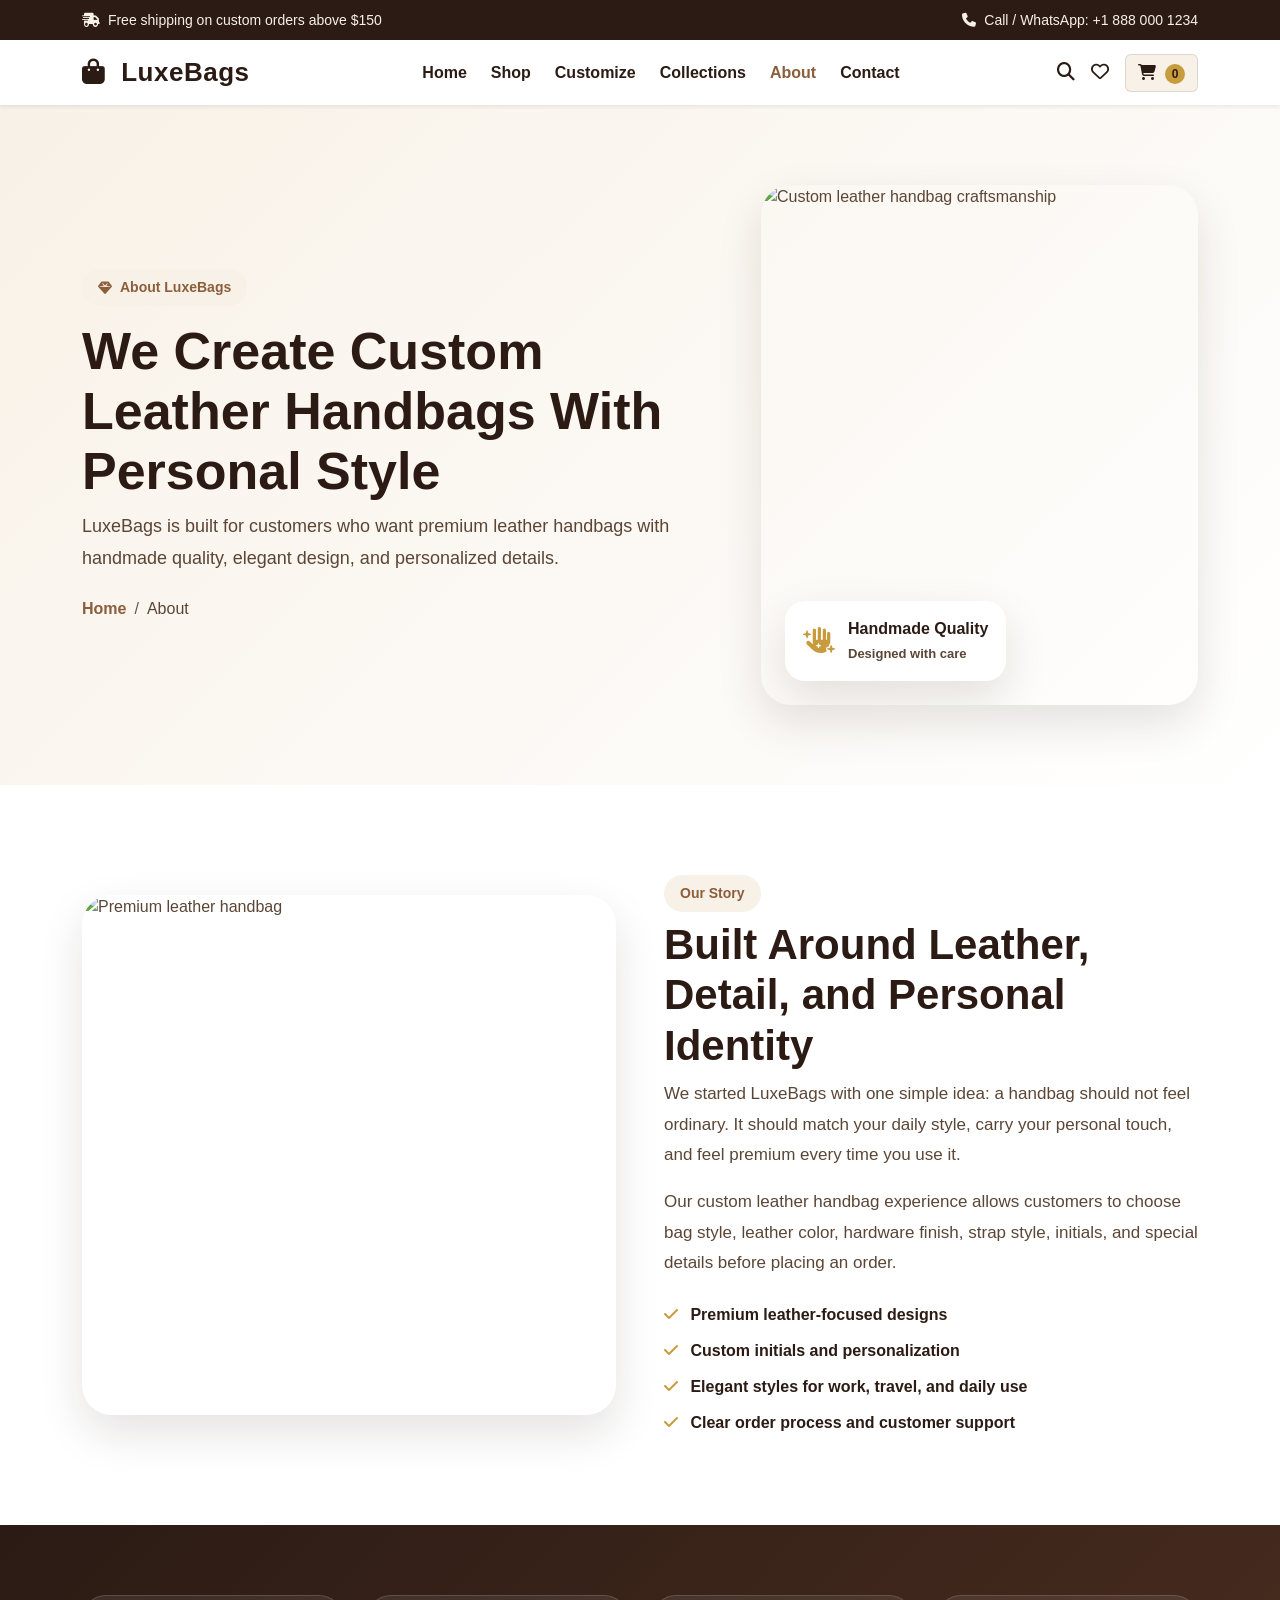
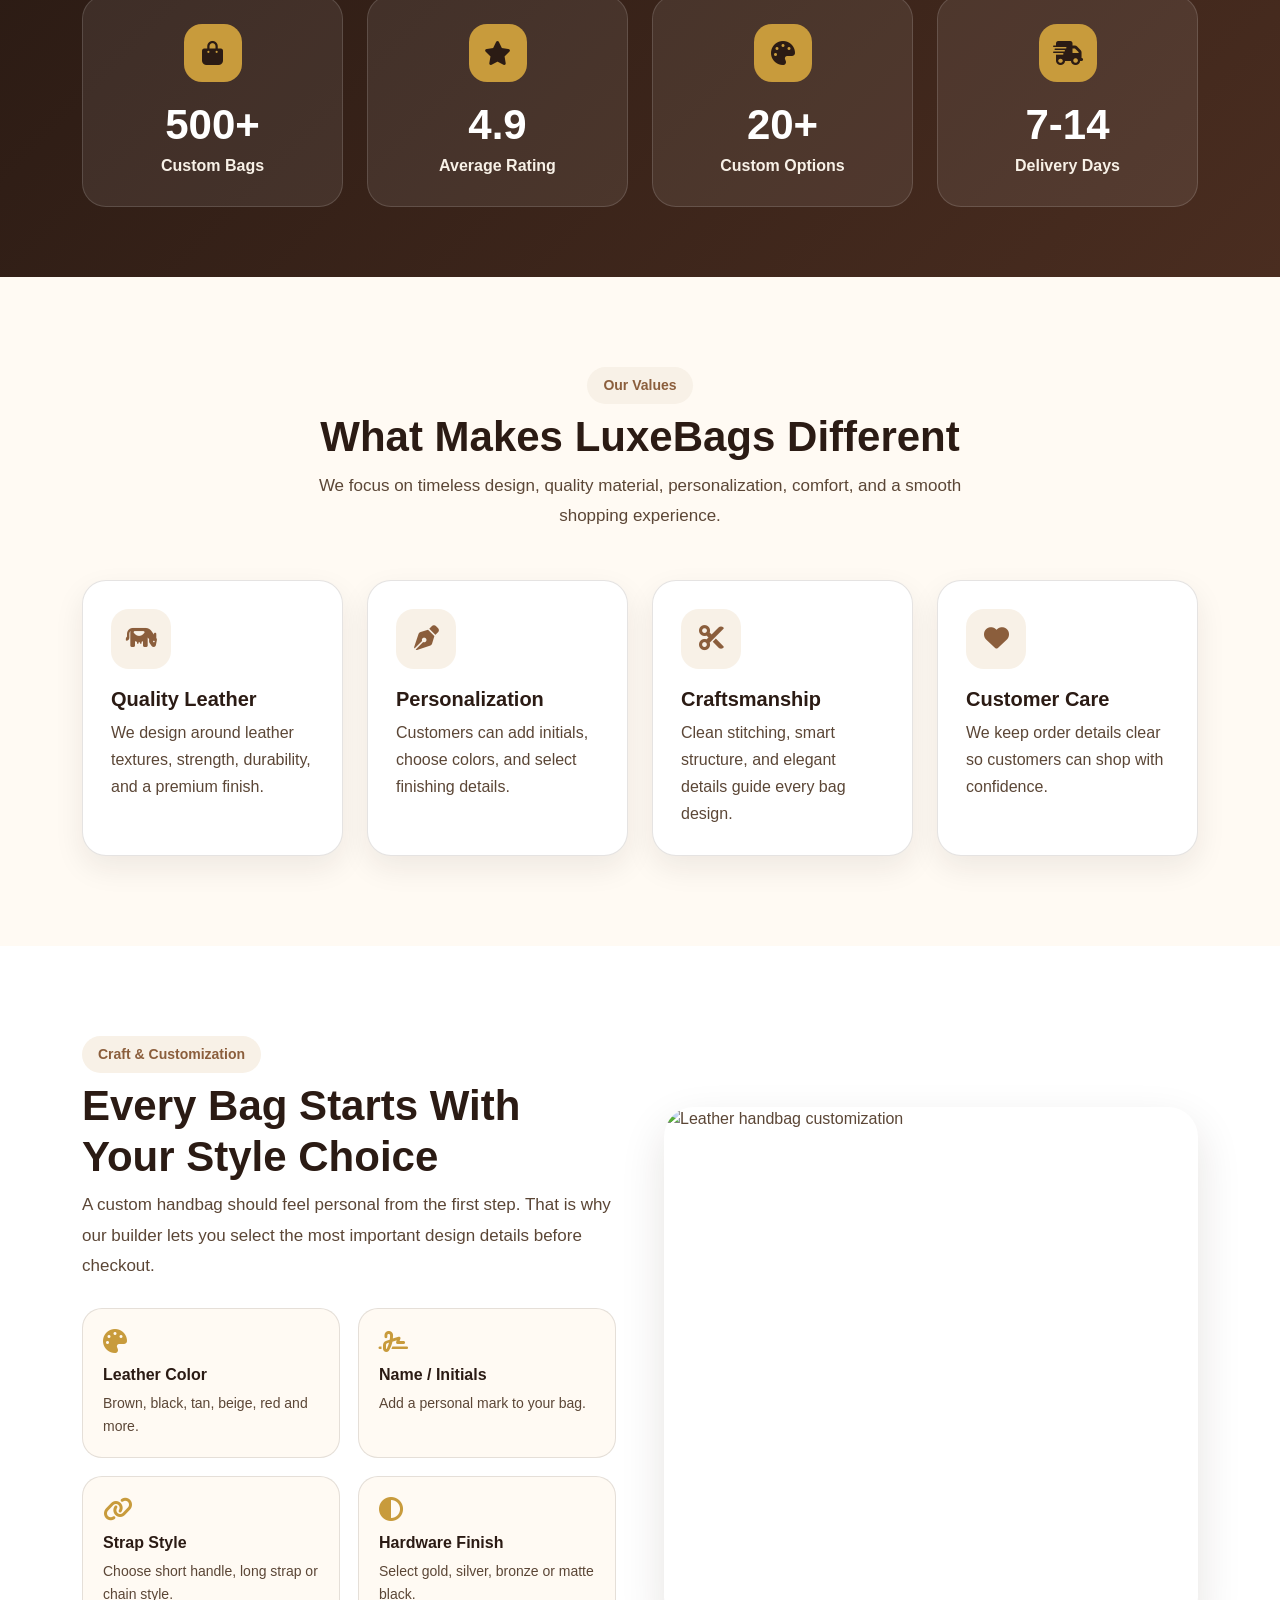
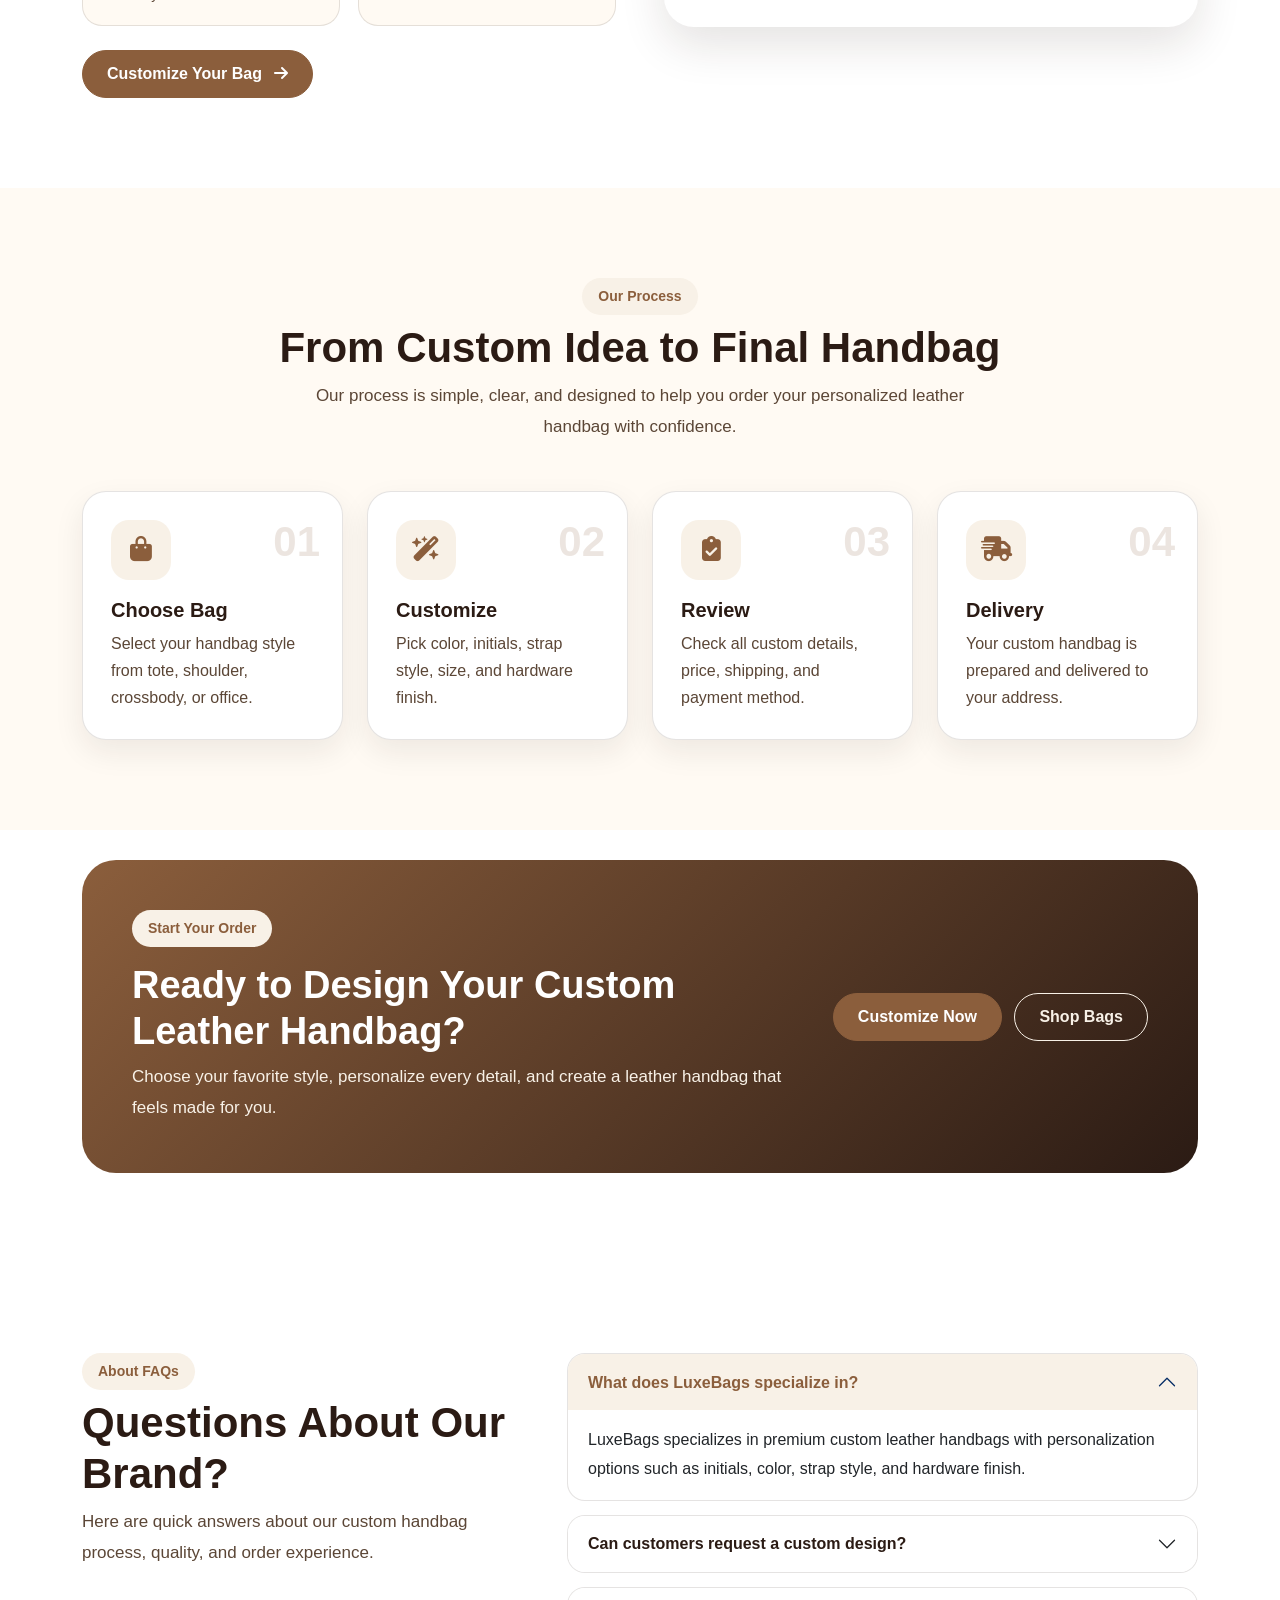
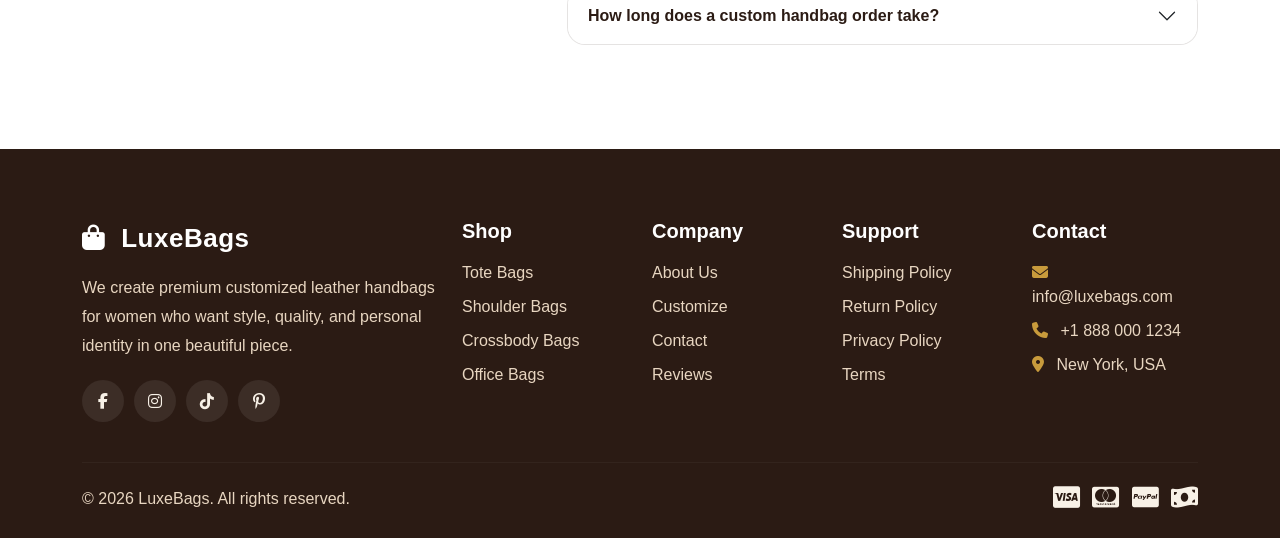
==== about.html @ 312cbdfe "new" ====
<!DOCTYPE html>
<html lang="en">
<head>
  <meta charset="UTF-8" />
  <meta name="viewport" content="width=device-width, initial-scale=1.0" />

  <title>About LuxeBags | Custom Leather Handbags</title>

  <meta name="description" content="Learn about LuxeBags, a premium custom leather handbag brand focused on handmade quality, personalization, and elegant leather craftsmanship." />

  <!-- Bootstrap CSS -->
  <link
    href="https://cdn.jsdelivr.net/npm/bootstrap@5.3.3/dist/css/bootstrap.min.css"
    rel="stylesheet"
  />

  <!-- Font Awesome -->
  <link
    rel="stylesheet"
    href="https://cdnjs.cloudflare.com/ajax/libs/font-awesome/6.5.1/css/all.min.css"
  />

  <!-- Custom CSS -->
  <link rel="stylesheet" href="css/style.css" />
  <link rel="stylesheet" href="css/shop.css" />
  <link rel="stylesheet" href="css/product.css" />
  <link rel="stylesheet" href="css/customize.css" />
  <link rel="stylesheet" href="css/cart.css" />
  <link rel="stylesheet" href="css/about.css" />
</head>

<body>

  <!-- Top Bar -->
  <div class="top-bar py-2">
    <div class="container">
      <div class="row align-items-center text-center text-md-start">
        <div class="col-md-6">
          <small>
            <i class="fa-solid fa-truck-fast me-1"></i>
            Free shipping on custom orders above $150
          </small>
        </div>

        <div class="col-md-6 text-md-end mt-2 mt-md-0">
          <small>
            <i class="fa-solid fa-phone me-1"></i>
            Call / WhatsApp: +1 888 000 1234
          </small>
        </div>
      </div>
    </div>
  </div>

  <!-- Navbar -->
  <nav class="navbar navbar-expand-lg bg-white shadow-sm sticky-top">
    <div class="container">
      <a class="navbar-brand fw-bold brand-logo" href="index.html">
        <i class="fa-solid fa-bag-shopping me-2"></i>
        LuxeBags
      </a>

      <button
        class="navbar-toggler"
        type="button"
        data-bs-toggle="collapse"
        data-bs-target="#mainNavbar"
        aria-controls="mainNavbar"
        aria-expanded="false"
        aria-label="Toggle navigation"
      >
        <span class="navbar-toggler-icon"></span>
      </button>

      <div class="collapse navbar-collapse" id="mainNavbar">
        <ul class="navbar-nav mx-auto mb-2 mb-lg-0 gap-lg-2">
          <li class="nav-item">
            <a class="nav-link" href="index.html">Home</a>
          </li>

          <li class="nav-item">
            <a class="nav-link" href="shop.html">Shop</a>
          </li>

          <li class="nav-item">
            <a class="nav-link" href="customize.html">Customize</a>
          </li>

          <li class="nav-item">
            <a class="nav-link" href="index.html#collections">Collections</a>
          </li>

          <li class="nav-item">
            <a class="nav-link active" href="about.html">About</a>
          </li>

          <li class="nav-item">
            <a class="nav-link" href="contact.html">Contact</a>
          </li>
        </ul>

        <div class="d-flex align-items-center gap-3">
          <a href="shop.html" class="nav-icon">
            <i class="fa-solid fa-magnifying-glass"></i>
          </a>

          <a href="#" class="nav-icon">
            <i class="fa-regular fa-heart"></i>
          </a>

          <button
            class="btn cart-btn"
            type="button"
            data-bs-toggle="offcanvas"
            data-bs-target="#cartOffcanvas"
            aria-controls="cartOffcanvas"
          >
            <i class="fa-solid fa-cart-shopping"></i>
            <span class="cart-count" id="cartCount">0</span>
          </button>
        </div>
      </div>
    </div>
  </nav>

  <!-- Cart Offcanvas -->
  <div
    class="offcanvas offcanvas-end"
    tabindex="-1"
    id="cartOffcanvas"
    aria-labelledby="cartOffcanvasLabel"
  >
    <div class="offcanvas-header">
      <h5 class="offcanvas-title fw-bold" id="cartOffcanvasLabel">
        Your Cart
      </h5>

      <button
        type="button"
        class="btn-close"
        data-bs-dismiss="offcanvas"
        aria-label="Close"
      ></button>
    </div>

    <div class="offcanvas-body">
      <div id="cartItems">
        <div class="empty-cart text-center py-5">
          <i class="fa-solid fa-bag-shopping mb-3"></i>
          <h6>Your cart is empty</h6>
          <p class="text-muted small">
            Add your favorite leather handbags to cart.
          </p>
        </div>
      </div>

      <div class="cart-summary border-top pt-3 mt-3">
        <div class="d-flex justify-content-between mb-3">
          <strong>Total:</strong>
          <strong id="cartTotal">$0.00</strong>
        </div>

        <a href="cart.html" class="btn btn-main w-100 mb-2">
          View Cart
        </a>

        <a href="checkout.html" class="btn btn-outline-main w-100">
          Checkout
        </a>
      </div>
    </div>
  </div>

  <!-- About Hero -->
  <section class="page-hero about-page-hero">
    <div class="container">
      <div class="row align-items-center g-5">
        <div class="col-lg-7">
          <span class="section-badge">
            <i class="fa-solid fa-gem me-2"></i>
            About LuxeBags
          </span>

          <h1 class="page-title mt-3">
            We Create Custom Leather Handbags With Personal Style
          </h1>

          <p class="page-text">
            LuxeBags is built for customers who want premium leather handbags
            with handmade quality, elegant design, and personalized details.
          </p>

          <nav aria-label="breadcrumb">
            <ol class="breadcrumb shop-breadcrumb">
              <li class="breadcrumb-item">
                <a href="index.html">Home</a>
              </li>
              <li class="breadcrumb-item active" aria-current="page">
                About
              </li>
            </ol>
          </nav>
        </div>

        <div class="col-lg-5">
          <div class="about-hero-image">
            <img
              src="https://images.unsplash.com/photo-1594223274512-ad4803739b7c?auto=format&fit=crop&w=900&q=80"
              alt="Custom leather handbag craftsmanship"
            />

            <div class="about-hero-badge">
              <i class="fa-solid fa-hand-sparkles"></i>
              <div>
                <strong>Handmade Quality</strong>
                <span>Designed with care</span>
              </div>
            </div>
          </div>
        </div>
      </div>
    </div>
  </section>

  <!-- Brand Story -->
  <section class="section-padding">
    <div class="container">
      <div class="row g-5 align-items-center">
        <div class="col-lg-6">
          <div class="about-story-image">
            <img
              src="https://images.unsplash.com/photo-1553062407-98eeb64c6a62?auto=format&fit=crop&w=900&q=80"
              alt="Premium leather handbag"
            />
          </div>
        </div>

        <div class="col-lg-6">
          <span class="section-badge">Our Story</span>

          <h2 class="section-title mt-2">
            Built Around Leather, Detail, and Personal Identity
          </h2>

          <p class="section-text">
            We started LuxeBags with one simple idea: a handbag should not feel
            ordinary. It should match your daily style, carry your personal
            touch, and feel premium every time you use it.
          </p>

          <p class="section-text">
            Our custom leather handbag experience allows customers to choose
            bag style, leather color, hardware finish, strap style, initials,
            and special details before placing an order.
          </p>

          <div class="about-check-list">
            <div>
              <i class="fa-solid fa-check"></i>
              Premium leather-focused designs
            </div>

            <div>
              <i class="fa-solid fa-check"></i>
              Custom initials and personalization
            </div>

            <div>
              <i class="fa-solid fa-check"></i>
              Elegant styles for work, travel, and daily use
            </div>

            <div>
              <i class="fa-solid fa-check"></i>
              Clear order process and customer support
            </div>
          </div>
        </div>
      </div>
    </div>
  </section>

  <!-- Stats -->
  <section class="about-stats-section">
    <div class="container">
      <div class="row g-4">
        <div class="col-6 col-lg-3">
          <div class="about-stat-card">
            <i class="fa-solid fa-bag-shopping"></i>
            <h3>500+</h3>
            <p>Custom Bags</p>
          </div>
        </div>

        <div class="col-6 col-lg-3">
          <div class="about-stat-card">
            <i class="fa-solid fa-star"></i>
            <h3>4.9</h3>
            <p>Average Rating</p>
          </div>
        </div>

        <div class="col-6 col-lg-3">
          <div class="about-stat-card">
            <i class="fa-solid fa-palette"></i>
            <h3>20+</h3>
            <p>Custom Options</p>
          </div>
        </div>

        <div class="col-6 col-lg-3">
          <div class="about-stat-card">
            <i class="fa-solid fa-truck-fast"></i>
            <h3>7-14</h3>
            <p>Delivery Days</p>
          </div>
        </div>
      </div>
    </div>
  </section>

  <!-- Mission Values -->
  <section class="section-padding about-values-section">
    <div class="container">
      <div class="text-center mb-5">
        <span class="section-badge">Our Values</span>

        <h2 class="section-title mt-2">
          What Makes LuxeBags Different
        </h2>

        <p class="section-text mx-auto">
          We focus on timeless design, quality material, personalization,
          comfort, and a smooth shopping experience.
        </p>
      </div>

      <div class="row g-4">
        <div class="col-md-6 col-lg-3">
          <div class="about-value-card">
            <i class="fa-solid fa-cow"></i>
            <h5>Quality Leather</h5>
            <p>
              We design around leather textures, strength, durability, and a
              premium finish.
            </p>
          </div>
        </div>

        <div class="col-md-6 col-lg-3">
          <div class="about-value-card">
            <i class="fa-solid fa-pen-nib"></i>
            <h5>Personalization</h5>
            <p>
              Customers can add initials, choose colors, and select finishing
              details.
            </p>
          </div>
        </div>

        <div class="col-md-6 col-lg-3">
          <div class="about-value-card">
            <i class="fa-solid fa-scissors"></i>
            <h5>Craftsmanship</h5>
            <p>
              Clean stitching, smart structure, and elegant details guide every
              bag design.
            </p>
          </div>
        </div>

        <div class="col-md-6 col-lg-3">
          <div class="about-value-card">
            <i class="fa-solid fa-heart"></i>
            <h5>Customer Care</h5>
            <p>
              We keep order details clear so customers can shop with confidence.
            </p>
          </div>
        </div>
      </div>
    </div>
  </section>

  <!-- Craft Section -->
  <section class="section-padding">
    <div class="container">
      <div class="row g-5 align-items-center">
        <div class="col-lg-6">
          <span class="section-badge">Craft & Customization</span>

          <h2 class="section-title mt-2">
            Every Bag Starts With Your Style Choice
          </h2>

          <p class="section-text">
            A custom handbag should feel personal from the first step. That is
            why our builder lets you select the most important design details
            before checkout.
          </p>

          <div class="about-craft-grid">
            <div>
              <i class="fa-solid fa-palette"></i>
              <h6>Leather Color</h6>
              <p>Brown, black, tan, beige, red and more.</p>
            </div>

            <div>
              <i class="fa-solid fa-signature"></i>
              <h6>Name / Initials</h6>
              <p>Add a personal mark to your bag.</p>
            </div>

            <div>
              <i class="fa-solid fa-link"></i>
              <h6>Strap Style</h6>
              <p>Choose short handle, long strap or chain style.</p>
            </div>

            <div>
              <i class="fa-solid fa-circle-half-stroke"></i>
              <h6>Hardware Finish</h6>
              <p>Select gold, silver, bronze or matte black.</p>
            </div>
          </div>

          <a href="customize.html" class="btn btn-main mt-4">
            Customize Your Bag
            <i class="fa-solid fa-arrow-right ms-2"></i>
          </a>
        </div>

        <div class="col-lg-6">
          <div class="about-craft-image">
            <img
              src="https://images.unsplash.com/photo-1584917865442-de89df76afd3?auto=format&fit=crop&w=900&q=80"
              alt="Leather handbag customization"
            />
          </div>
        </div>
      </div>
    </div>
  </section>

  <!-- Process -->
  <section class="section-padding about-process-section">
    <div class="container">
      <div class="text-center mb-5">
        <span class="section-badge">Our Process</span>

        <h2 class="section-title mt-2">
          From Custom Idea to Final Handbag
        </h2>

        <p class="section-text mx-auto">
          Our process is simple, clear, and designed to help you order your
          personalized leather handbag with confidence.
        </p>
      </div>

      <div class="row g-4">
        <div class="col-md-6 col-lg-3">
          <div class="custom-step-card">
            <span>01</span>
            <i class="fa-solid fa-bag-shopping"></i>
            <h5>Choose Bag</h5>
            <p>Select your handbag style from tote, shoulder, crossbody, or office.</p>
          </div>
        </div>

        <div class="col-md-6 col-lg-3">
          <div class="custom-step-card">
            <span>02</span>
            <i class="fa-solid fa-wand-magic-sparkles"></i>
            <h5>Customize</h5>
            <p>Pick color, initials, strap style, size, and hardware finish.</p>
          </div>
        </div>

        <div class="col-md-6 col-lg-3">
          <div class="custom-step-card">
            <span>03</span>
            <i class="fa-solid fa-clipboard-check"></i>
            <h5>Review</h5>
            <p>Check all custom details, price, shipping, and payment method.</p>
          </div>
        </div>

        <div class="col-md-6 col-lg-3">
          <div class="custom-step-card">
            <span>04</span>
            <i class="fa-solid fa-truck-fast"></i>
            <h5>Delivery</h5>
            <p>Your custom handbag is prepared and delivered to your address.</p>
          </div>
        </div>
      </div>
    </div>
  </section>

  <!-- About CTA -->
  <section class="about-cta-section">
    <div class="container">
      <div class="about-cta-box">
        <div class="row align-items-center g-4">
          <div class="col-lg-8">
            <span class="section-badge">Start Your Order</span>

            <h2 class="mt-3">
              Ready to Design Your Custom Leather Handbag?
            </h2>

            <p>
              Choose your favorite style, personalize every detail, and create a
              leather handbag that feels made for you.
            </p>
          </div>

          <div class="col-lg-4 text-lg-end">
            <a href="customize.html" class="btn btn-main me-lg-2 mb-2 mb-lg-0">
              Customize Now
            </a>

            <a href="shop.html" class="btn btn-outline-main">
              Shop Bags
            </a>
          </div>
        </div>
      </div>
    </div>
  </section>

  <!-- FAQ -->
  <section class="section-padding">
    <div class="container">
      <div class="row g-5">
        <div class="col-lg-5">
          <span class="section-badge">About FAQs</span>

          <h2 class="section-title mt-2">
            Questions About Our Brand?
          </h2>

          <p class="section-text">
            Here are quick answers about our custom handbag process, quality,
            and order experience.
          </p>
        </div>

        <div class="col-lg-7">
          <div class="accordion custom-accordion" id="aboutFaq">

            <div class="accordion-item">
              <h2 class="accordion-header" id="aboutFaqOneHeading">
                <button
                  class="accordion-button"
                  type="button"
                  data-bs-toggle="collapse"
                  data-bs-target="#aboutFaqOne"
                  aria-expanded="true"
                  aria-controls="aboutFaqOne"
                >
                  What does LuxeBags specialize in?
                </button>
              </h2>

              <div
                id="aboutFaqOne"
                class="accordion-collapse collapse show"
                aria-labelledby="aboutFaqOneHeading"
                data-bs-parent="#aboutFaq"
              >
                <div class="accordion-body">
                  LuxeBags specializes in premium custom leather handbags with
                  personalization options such as initials, color, strap style,
                  and hardware finish.
                </div>
              </div>
            </div>

            <div class="accordion-item">
              <h2 class="accordion-header" id="aboutFaqTwoHeading">
                <button
                  class="accordion-button collapsed"
                  type="button"
                  data-bs-toggle="collapse"
                  data-bs-target="#aboutFaqTwo"
                  aria-expanded="false"
                  aria-controls="aboutFaqTwo"
                >
                  Can customers request a custom design?
                </button>
              </h2>

              <div
                id="aboutFaqTwo"
                class="accordion-collapse collapse"
                aria-labelledby="aboutFaqTwoHeading"
                data-bs-parent="#aboutFaq"
              >
                <div class="accordion-body">
                  Yes, customers can use the customize page to select options
                  and submit special instructions or a reference image.
                </div>
              </div>
            </div>

            <div class="accordion-item">
              <h2 class="accordion-header" id="aboutFaqThreeHeading">
                <button
                  class="accordion-button collapsed"
                  type="button"
                  data-bs-toggle="collapse"
                  data-bs-target="#aboutFaqThree"
                  aria-expanded="false"
                  aria-controls="aboutFaqThree"
                >
                  How long does a custom handbag order take?
                </button>
              </h2>

              <div
                id="aboutFaqThree"
                class="accordion-collapse collapse"
                aria-labelledby="aboutFaqThreeHeading"
                data-bs-parent="#aboutFaq"
              >
                <div class="accordion-body">
                  Most custom orders take around 7 to 14 business days depending
                  on design details, production schedule, and delivery location.
                </div>
              </div>
            </div>

          </div>
        </div>
      </div>
    </div>
  </section>

  <!-- Footer -->
  <footer class="footer-section">
    <div class="container">
      <div class="row g-4">
        <div class="col-lg-4">
          <a class="footer-logo" href="index.html">
            <i class="fa-solid fa-bag-shopping me-2"></i>
            LuxeBags
          </a>

          <p class="footer-text mt-3">
            We create premium customized leather handbags for women who want
            style, quality, and personal identity in one beautiful piece.
          </p>

          <div class="footer-social">
            <a href="#"><i class="fa-brands fa-facebook-f"></i></a>
            <a href="#"><i class="fa-brands fa-instagram"></i></a>
            <a href="#"><i class="fa-brands fa-tiktok"></i></a>
            <a href="#"><i class="fa-brands fa-pinterest-p"></i></a>
          </div>
        </div>

        <div class="col-6 col-lg-2">
          <h5>Shop</h5>
          <ul class="footer-links">
            <li><a href="shop.html">Tote Bags</a></li>
            <li><a href="shop.html">Shoulder Bags</a></li>
            <li><a href="shop.html">Crossbody Bags</a></li>
            <li><a href="shop.html">Office Bags</a></li>
          </ul>
        </div>

        <div class="col-6 col-lg-2">
          <h5>Company</h5>
          <ul class="footer-links">
            <li><a href="about.html">About Us</a></li>
            <li><a href="customize.html">Customize</a></li>
            <li><a href="contact.html">Contact</a></li>
            <li><a href="#">Reviews</a></li>
          </ul>
        </div>

        <div class="col-6 col-lg-2">
          <h5>Support</h5>
          <ul class="footer-links">
            <li><a href="#">Shipping Policy</a></li>
            <li><a href="#">Return Policy</a></li>
            <li><a href="#">Privacy Policy</a></li>
            <li><a href="#">Terms</a></li>
          </ul>
        </div>

        <div class="col-6 col-lg-2">
          <h5>Contact</h5>
          <ul class="footer-contact">
            <li><i class="fa-solid fa-envelope"></i> info@luxebags.com</li>
            <li><i class="fa-solid fa-phone"></i> +1 888 000 1234</li>
            <li><i class="fa-solid fa-location-dot"></i> New York, USA</li>
          </ul>
        </div>
      </div>

      <hr class="footer-line" />

      <div class="row align-items-center">
        <div class="col-md-6 text-center text-md-start">
          <p class="copyright mb-0">
            © 2026 LuxeBags. All rights reserved.
          </p>
        </div>

        <div class="col-md-6 text-center text-md-end mt-2 mt-md-0">
          <p class="payment-text mb-0">
            <i class="fa-brands fa-cc-visa"></i>
            <i class="fa-brands fa-cc-mastercard"></i>
            <i class="fa-brands fa-cc-paypal"></i>
            <i class="fa-solid fa-money-bill-wave"></i>
          </p>
        </div>
      </div>
    </div>
  </footer>

  <!-- Bootstrap JS -->
  <script
    src="https://cdn.jsdelivr.net/npm/bootstrap@5.3.3/dist/js/bootstrap.bundle.min.js"
  ></script>

  <!-- Custom JS -->
  <script src="script.js"></script>
</body>
</html>
---- css/style.css ----
:root {
  --cream: #f8f1e7;
  --leather: #8b5e3c;
  --dark: #2b1b14;
  --gold: #c89b3c;
  --beige: #e8d6c1;
  --white: #ffffff;
  --text: #5b4636;
  --light-bg: #fffaf3;
  --border: rgba(43, 27, 20, 0.12);
  --shadow: 0 18px 45px rgba(43, 27, 20, 0.12);
}

* {
  box-sizing: border-box;
}

body {
  font-family: Arial, sans-serif;
  color: var(--text);
  background-color: var(--white);
  overflow-x: hidden;
}

a {
  text-decoration: none;
}

img {
  max-width: 100%;
}

.top-bar {
  background-color: var(--dark);
  color: var(--cream);
}

.brand-logo,
.footer-logo {
  color: var(--dark);
  font-size: 26px;
  letter-spacing: 0.5px;
}

.brand-logo:hover,
.footer-logo:hover {
  color: var(--leather);
}

.navbar .nav-link {
  color: var(--dark);
  font-weight: 600;
}

.navbar .nav-link:hover,
.navbar .nav-link.active {
  color: var(--leather);
}

.nav-icon {
  color: var(--dark);
  font-size: 18px;
}

.nav-icon:hover {
  color: var(--leather);
}

.cart-btn {
  background-color: var(--cream);
  color: var(--dark);
  border: 1px solid var(--border);
  position: relative;
}

.cart-btn:hover {
  background-color: var(--leather);
  color: var(--white);
}

.cart-count {
  min-width: 20px;
  height: 20px;
  background-color: var(--gold);
  color: var(--dark);
  border-radius: 50px;
  font-size: 12px;
  font-weight: 700;
  display: inline-flex;
  align-items: center;
  justify-content: center;
  margin-left: 5px;
}

.btn-main {
  background-color: var(--leather);
  color: var(--white);
  border: 1px solid var(--leather);
  border-radius: 50px;
  padding: 11px 24px;
  font-weight: 700;
}

.btn-main:hover {
  background-color: var(--dark);
  color: var(--white);
  border-color: var(--dark);
}

.btn-outline-main {
  background-color: transparent;
  color: var(--leather);
  border: 1px solid var(--leather);
  border-radius: 50px;
  padding: 11px 24px;
  font-weight: 700;
}

.btn-outline-main:hover {
  background-color: var(--leather);
  color: var(--white);
}

.section-padding {
  padding: 90px 0;
}

.section-badge {
  display: inline-flex;
  align-items: center;
  background-color: var(--cream);
  color: var(--leather);
  padding: 8px 16px;
  border-radius: 50px;
  font-size: 14px;
  font-weight: 700;
}

.section-title {
  color: var(--dark);
  font-weight: 800;
  font-size: 42px;
  line-height: 1.2;
}

.section-text {
  color: var(--text);
  font-size: 17px;
  line-height: 1.8;
  max-width: 680px;
}

.hero-section {
  background: linear-gradient(135deg, var(--cream), #ffffff);
  padding: 100px 0;
}

.hero-title {
  color: var(--dark);
  font-size: 58px;
  font-weight: 900;
  line-height: 1.1;
}

.hero-text {
  font-size: 19px;
  line-height: 1.8;
  margin-top: 20px;
  max-width: 600px;
}

.hero-feature {
  background-color: var(--white);
  border: 1px solid var(--border);
  border-radius: 18px;
  padding: 14px;
  display: flex;
  align-items: center;
  gap: 10px;
  box-shadow: 0 10px 25px rgba(43, 27, 20, 0.07);
  height: 100%;
}

.hero-feature i {
  color: var(--gold);
  font-size: 20px;
}

.hero-feature span {
  color: var(--dark);
  font-size: 14px;
  font-weight: 700;
}

.hero-image-box {
  position: relative;
}

.hero-img {
  border-radius: 34px;
  box-shadow: var(--shadow);
  min-height: 520px;
  object-fit: cover;
}

.hero-floating-card {
  position: absolute;
  left: 25px;
  bottom: 25px;
  background-color: var(--white);
  border-radius: 20px;
  padding: 16px 18px;
  display: flex;
  align-items: center;
  gap: 12px;
  box-shadow: var(--shadow);
}

.hero-floating-card i {
  color: var(--gold);
  font-size: 24px;
}

.hero-floating-card strong {
  color: var(--dark);
  display: block;
}

.hero-floating-card small {
  color: var(--text);
}

.category-card {
  display: block;
  border-radius: 24px;
  overflow: hidden;
  position: relative;
  min-height: 320px;
  box-shadow: 0 14px 35px rgba(43, 27, 20, 0.12);
}

.category-card img {
  width: 100%;
  height: 320px;
  object-fit: cover;
  transition: 0.4s ease;
}

.category-card:hover img {
  transform: scale(1.08);
}

.category-content {
  position: absolute;
  left: 18px;
  right: 18px;
  bottom: 18px;
  background-color: rgba(255, 255, 255, 0.92);
  border-radius: 18px;
  padding: 16px;
}

.category-content h5 {
  color: var(--dark);
  font-weight: 800;
  margin-bottom: 4px;
}

.category-content span {
  color: var(--leather);
  font-size: 14px;
  font-weight: 700;
}

.customize-section,
.why-section,
.reviews-section {
  background-color: var(--light-bg);
}

.customize-img-grid {
  position: relative;
}

.customize-img-grid img {
  min-height: 480px;
  object-fit: cover;
  box-shadow: var(--shadow);
}

.customize-mini-card {
  position: absolute;
  right: 25px;
  bottom: 25px;
  background-color: var(--white);
  border-radius: 20px;
  padding: 20px;
  max-width: 230px;
  box-shadow: var(--shadow);
}

.customize-mini-card i {
  color: var(--gold);
  font-size: 28px;
  margin-bottom: 12px;
}

.customize-mini-card h6 {
  color: var(--dark);
  font-weight: 800;
}

.customize-mini-card p {
  font-size: 14px;
  margin-bottom: 0;
}

.custom-option {
  background-color: var(--white);
  border: 1px solid var(--border);
  border-radius: 20px;
  padding: 18px;
  display: flex;
  gap: 14px;
  height: 100%;
  box-shadow: 0 10px 25px rgba(43, 27, 20, 0.06);
}

.custom-option i {
  color: var(--gold);
  font-size: 24px;
  margin-top: 4px;
}

.custom-option h6 {
  color: var(--dark);
  font-weight: 800;
  margin-bottom: 5px;
}

.custom-option p {
  font-size: 14px;
  margin-bottom: 0;
}

.product-card {
  background-color: var(--white);
  border: 1px solid var(--border);
  border-radius: 24px;
  overflow: hidden;
  box-shadow: 0 12px 30px rgba(43, 27, 20, 0.08);
  height: 100%;
}

.product-img-box {
  position: relative;
  overflow: hidden;
}

.product-img-box img {
  width: 100%;
  height: 290px;
  object-fit: cover;
  transition: 0.4s ease;
}

.product-card:hover .product-img-box img {
  transform: scale(1.08);
}

.product-label {
  position: absolute;
  top: 15px;
  left: 15px;
  background-color: var(--gold);
  color: var(--dark);
  border-radius: 50px;
  padding: 6px 12px;
  font-size: 12px;
  font-weight: 800;
}

.product-actions {
  position: absolute;
  top: 15px;
  right: 15px;
  display: grid;
  gap: 8px;
}

.product-action-btn {
  width: 38px;
  height: 38px;
  border-radius: 50px;
  border: none;
  background-color: var(--white);
  color: var(--dark);
  box-shadow: 0 8px 20px rgba(43, 27, 20, 0.12);
}

.product-action-btn:hover {
  background-color: var(--leather);
  color: var(--white);
}

.product-content {
  padding: 20px;
}

.product-rating {
  color: var(--gold);
  font-size: 14px;
  margin-bottom: 10px;
}

.product-rating span {
  color: var(--text);
  margin-left: 4px;
}

.product-content h5 {
  color: var(--dark);
  font-weight: 800;
}

.product-content p {
  font-size: 14px;
  line-height: 1.6;
}

.product-price {
  color: var(--leather);
  font-size: 18px;
}

.why-card {
  background-color: var(--white);
  border: 1px solid var(--border);
  border-radius: 24px;
  padding: 28px;
  height: 100%;
  box-shadow: 0 12px 30px rgba(43, 27, 20, 0.07);
}

.why-card i {
  width: 60px;
  height: 60px;
  background-color: var(--cream);
  color: var(--leather);
  border-radius: 18px;
  display: inline-flex;
  align-items: center;
  justify-content: center;
  font-size: 25px;
  margin-bottom: 18px;
}

.why-card h5 {
  color: var(--dark);
  font-weight: 800;
}

.why-card p {
  line-height: 1.7;
  margin-bottom: 0;
}

.custom-form-box {
  background: linear-gradient(135deg, var(--dark), #4a2d20);
  border-radius: 34px;
  padding: 55px;
  color: var(--cream);
}

.custom-form-box .section-title {
  color: var(--white);
}

.custom-form-box .section-text {
  color: var(--beige);
}

.custom-list {
  list-style: none;
  padding: 0;
  margin: 25px 0 0;
}

.custom-list li {
  margin-bottom: 12px;
  color: var(--cream);
  font-weight: 600;
}

.custom-list i {
  color: var(--gold);
  margin-right: 8px;
}

.custom-form-box .form-label {
  color: var(--cream);
  font-weight: 700;
}

.form-control,
.form-select {
  border-radius: 14px;
  border: 1px solid var(--border);
  padding: 13px 15px;
  box-shadow: none;
}

.form-control:focus,
.form-select:focus {
  border-color: var(--gold);
  box-shadow: 0 0 0 4px rgba(200, 155, 60, 0.18);
}

.form-message,
.newsletter-message {
  font-weight: 700;
}

.review-card {
  background-color: var(--white);
  border: 1px solid var(--border);
  border-radius: 24px;
  padding: 28px;
  height: 100%;
  box-shadow: 0 12px 30px rgba(43, 27, 20, 0.07);
}

.review-stars {
  color: var(--gold);
  margin-bottom: 16px;
}

.review-card p {
  line-height: 1.8;
}

.review-user {
  display: flex;
  align-items: center;
  gap: 12px;
  margin-top: 20px;
}

.review-avatar {
  width: 48px;
  height: 48px;
  border-radius: 50px;
  background-color: var(--leather);
  color: var(--white);
  display: inline-flex;
  align-items: center;
  justify-content: center;
  font-weight: 800;
}

.review-user h6 {
  color: var(--dark);
  font-weight: 800;
  margin-bottom: 0;
}

.custom-accordion .accordion-item {
  border: 1px solid var(--border);
  border-radius: 18px;
  overflow: hidden;
  margin-bottom: 14px;
}

.custom-accordion .accordion-button {
  color: var(--dark);
  font-weight: 800;
  box-shadow: none;
  padding: 18px 20px;
}

.custom-accordion .accordion-button:not(.collapsed) {
  background-color: var(--cream);
  color: var(--leather);
}

.custom-accordion .accordion-body {
  line-height: 1.8;
}

.newsletter-section {
  padding: 30px 0 90px;
}

.newsletter-box {
  background: linear-gradient(135deg, var(--leather), var(--dark));
  border-radius: 34px;
  padding: 50px;
  color: var(--white);
}

.newsletter-box h2 {
  font-weight: 900;
}

.newsletter-box p {
  color: var(--cream);
  margin-bottom: 0;
}

.newsletter-form .form-control {
  border-radius: 50px 0 0 50px;
  min-height: 55px;
}

.newsletter-form .btn {
  border-radius: 0 50px 50px 0;
  background-color: var(--gold);
  color: var(--dark);
  border-color: var(--gold);
}

.newsletter-form .btn:hover {
  background-color: var(--cream);
  border-color: var(--cream);
  color: var(--dark);
}

.footer-section {
  background-color: var(--dark);
  color: var(--cream);
  padding: 70px 0 25px;
}

.footer-logo {
  color: var(--white);
  font-weight: 900;
}

.footer-text {
  color: var(--beige);
  line-height: 1.8;
}

.footer-social {
  display: flex;
  gap: 10px;
  margin-top: 20px;
}

.footer-social a {
  width: 42px;
  height: 42px;
  border-radius: 50px;
  background-color: rgba(255, 255, 255, 0.08);
  color: var(--cream);
  display: inline-flex;
  align-items: center;
  justify-content: center;
}

.footer-social a:hover {
  background-color: var(--gold);
  color: var(--dark);
}

.footer-section h5 {
  color: var(--white);
  font-weight: 800;
  margin-bottom: 18px;
}

.footer-links,
.footer-contact {
  list-style: none;
  padding: 0;
  margin: 0;
}

.footer-links li,
.footer-contact li {
  margin-bottom: 10px;
  color: var(--beige);
}

.footer-links a {
  color: var(--beige);
}

.footer-links a:hover {
  color: var(--gold);
}

.footer-contact i {
  color: var(--gold);
  margin-right: 8px;
}

.footer-line {
  border-color: rgba(255, 255, 255, 0.16);
  margin: 40px 0 22px;
}

.copyright,
.payment-text {
  color: var(--beige);
}

.payment-text i {
  font-size: 24px;
  margin-left: 8px;
  color: var(--cream);
}

.empty-cart i {
  font-size: 46px;
  color: var(--leather);
}

.cart-item {
  display: flex;
  gap: 12px;
  border: 1px solid var(--border);
  border-radius: 18px;
  padding: 12px;
  margin-bottom: 12px;
  background-color: var(--light-bg);
}

.cart-item-icon {
  width: 52px;
  height: 52px;
  background-color: var(--cream);
  color: var(--leather);
  border-radius: 14px;
  display: inline-flex;
  align-items: center;
  justify-content: center;
  font-size: 22px;
}

.cart-item-info {
  flex: 1;
}

.cart-item-info h6 {
  color: var(--dark);
  font-weight: 800;
  margin-bottom: 4px;
}

.cart-item-info p {
  margin-bottom: 8px;
  font-size: 14px;
}

.cart-qty {
  display: inline-flex;
  align-items: center;
  gap: 8px;
}

.cart-qty button,
.remove-cart-item {
  border: none;
  background-color: var(--white);
  color: var(--dark);
  border-radius: 50px;
  width: 28px;
  height: 28px;
  font-weight: 800;
}

.cart-qty button:hover,
.remove-cart-item:hover {
  background-color: var(--leather);
  color: var(--white);
}

.toast-message {
  position: fixed;
  right: 20px;
  bottom: 20px;
  background-color: var(--dark);
  color: var(--white);
  border-radius: 16px;
  padding: 14px 18px;
  box-shadow: var(--shadow);
  z-index: 9999;
  display: none;
}

.toast-message.show {
  display: block;
}

@media (max-width: 991px) {
  .hero-title {
    font-size: 44px;
  }

  .section-title {
    font-size: 34px;
  }

  .hero-section {
    padding: 70px 0;
  }

  .hero-img {
    min-height: 420px;
  }

  .custom-form-box,
  .newsletter-box {
    padding: 35px;
  }
}

@media (max-width: 575px) {
  .hero-title {
    font-size: 36px;
  }

  .section-title {
    font-size: 30px;
  }

  .section-padding {
    padding: 65px 0;
  }

  .hero-floating-card,
  .customize-mini-card {
    position: static;
    margin-top: 15px;
  }

  .category-card,
  .category-card img {
    min-height: 260px;
    height: 260px;
  }

  .custom-form-box,
  .newsletter-box {
    padding: 25px;
    border-radius: 24px;
  }

  .newsletter-form .input-group {
    display: grid;
    gap: 12px;
  }

  .newsletter-form .form-control,
  .newsletter-form .btn {
    border-radius: 50px;
    width: 100%;
  }
}
---- css/shop.css ----
.page-hero {
  background: linear-gradient(135deg, var(--cream), #ffffff);
  padding: 80px 0;
}

.page-title {
  color: var(--dark);
  font-size: 52px;
  font-weight: 900;
  line-height: 1.15;
}

.page-text {
  color: var(--text);
  font-size: 18px;
  line-height: 1.8;
  max-width: 700px;
}

.shop-breadcrumb {
  margin-top: 22px;
  margin-bottom: 0;
}

.shop-breadcrumb a {
  color: var(--leather);
  font-weight: 700;
}

.shop-breadcrumb .active {
  color: var(--text);
}

.shop-hero-card {
  background-color: var(--white);
  border: 1px solid var(--border);
  border-radius: 28px;
  padding: 35px;
  box-shadow: var(--shadow);
}

.shop-hero-card i {
  width: 62px;
  height: 62px;
  background-color: var(--cream);
  color: var(--leather);
  border-radius: 18px;
  display: inline-flex;
  align-items: center;
  justify-content: center;
  font-size: 26px;
  margin-bottom: 18px;
}

.shop-hero-card h5 {
  color: var(--dark);
  font-weight: 900;
}

.shop-hero-card p {
  line-height: 1.8;
}

.filter-card {
  background-color: var(--white);
  border: 1px solid var(--border);
  border-radius: 24px;
  padding: 24px;
  box-shadow: 0 12px 30px rgba(43, 27, 20, 0.08);
}

.filter-card h5,
.filter-card h6 {
  color: var(--dark);
  font-weight: 900;
}

.filter-group {
  border-bottom: 1px solid var(--border);
  padding-bottom: 22px;
  margin-bottom: 22px;
}

.filter-group .form-check {
  margin-bottom: 10px;
}

.form-check-input:checked {
  background-color: var(--leather);
  border-color: var(--leather);
}

.form-check-input:focus {
  border-color: var(--gold);
  box-shadow: 0 0 0 4px rgba(200, 155, 60, 0.18);
}

.form-check-label {
  color: var(--text);
  font-weight: 600;
}

.shop-toolbar {
  background-color: var(--light-bg);
  border: 1px solid var(--border);
  border-radius: 22px;
  padding: 18px 20px;
  display: flex;
  align-items: center;
  justify-content: space-between;
  gap: 16px;
}

.shop-toolbar h4 {
  color: var(--dark);
  font-weight: 900;
}

.shop-sort {
  min-width: 220px;
}

.color-dots {
  display: flex;
  align-items: center;
  gap: 8px;
}

.dot {
  width: 17px;
  height: 17px;
  border-radius: 50px;
  border: 2px solid var(--white);
  box-shadow: 0 0 0 1px var(--border);
  display: inline-block;
}

.dot.brown {
  background-color: #8b5e3c;
}

.dot.black {
  background-color: #1f1f1f;
}

.dot.tan {
  background-color: #c49a6c;
}

.dot.beige {
  background-color: #e8d6c1;
}

.dot.red {
  background-color: #a83232;
}

.no-products i {
  font-size: 46px;
  color: var(--leather);
}

.product-action-btn {
  text-align: center;
  line-height: 38px;
}

@media (max-width: 991px) {
  .page-title {
    font-size: 40px;
  }

  .shop-toolbar {
    align-items: flex-start;
    flex-direction: column;
  }

  .shop-sort {
    width: 100%;
  }
}

@media (max-width: 575px) {
  .page-hero {
    padding: 60px 0;
  }

  .page-title {
    font-size: 34px;
  }

  .filter-card {
    padding: 20px;
  }
}
---- css/product.css ----
.product-detail-section {
  background: linear-gradient(135deg, var(--cream), #ffffff);
}

.product-gallery-box {
  background-color: var(--white);
  border: 1px solid var(--border);
  border-radius: 28px;
  padding: 18px;
  box-shadow: var(--shadow);
}

.main-product-image {
  position: relative;
  border-radius: 24px;
  overflow: hidden;
}

.main-product-image img {
  width: 100%;
  height: 560px;
  object-fit: cover;
  display: block;
}

.product-detail-badge {
  position: absolute;
  left: 18px;
  top: 18px;
  background-color: var(--gold);
  color: var(--dark);
  border-radius: 50px;
  padding: 8px 16px;
  font-size: 13px;
  font-weight: 900;
}

.product-thumbnails {
  display: grid;
  grid-template-columns: repeat(4, 1fr);
  gap: 14px;
}

.product-thumb {
  border: 2px solid transparent;
  border-radius: 18px;
  padding: 0;
  overflow: hidden;
  background-color: var(--cream);
  cursor: pointer;
}

.product-thumb.active {
  border-color: var(--leather);
}

.product-thumb img {
  width: 100%;
  height: 105px;
  object-fit: cover;
  display: block;
}

.product-detail-content {
  background-color: var(--white);
  border: 1px solid var(--border);
  border-radius: 28px;
  padding: 35px;
  box-shadow: var(--shadow);
}

.product-detail-title {
  color: var(--dark);
  font-size: 46px;
  font-weight: 900;
  line-height: 1.15;
}

.product-detail-rating {
  color: var(--gold);
  margin: 16px 0;
}

.product-detail-rating span {
  color: var(--text);
  margin-left: 8px;
  font-weight: 600;
}

.product-detail-price {
  display: flex;
  align-items: center;
  gap: 14px;
  margin-bottom: 18px;
}

.product-detail-price span {
  color: var(--leather);
  font-size: 32px;
  font-weight: 900;
}

.product-detail-price del {
  color: #9c8a7a;
  font-size: 19px;
}

.product-detail-text {
  color: var(--text);
  line-height: 1.8;
  font-size: 17px;
}

.product-benefits {
  display: grid;
  gap: 10px;
  margin-top: 20px;
}

.product-benefits div {
  color: var(--dark);
  font-weight: 700;
}

.product-benefits i {
  color: var(--gold);
  margin-right: 8px;
}

.product-option-group {
  margin-bottom: 20px;
}

.product-option-label {
  color: var(--dark);
  font-weight: 900;
  margin-bottom: 10px;
  display: block;
}

.product-color-options {
  display: flex;
  flex-wrap: wrap;
  gap: 10px;
}

.product-color-option {
  border: 1px solid var(--border);
  background-color: var(--white);
  color: var(--dark);
  border-radius: 50px;
  padding: 10px 15px;
  font-weight: 700;
  display: inline-flex;
  align-items: center;
  gap: 8px;
}

.product-color-option.active,
.product-color-option:hover {
  background-color: var(--cream);
  border-color: var(--leather);
  color: var(--leather);
}

.product-quantity-box {
  display: inline-flex;
  align-items: center;
  border: 1px solid var(--border);
  border-radius: 50px;
  overflow: hidden;
  background-color: var(--white);
}

.product-quantity-box button {
  width: 44px;
  height: 44px;
  border: none;
  background-color: var(--cream);
  color: var(--dark);
  font-size: 20px;
  font-weight: 900;
}

.product-quantity-box button:hover {
  background-color: var(--leather);
  color: var(--white);
}

.product-quantity-box input {
  width: 62px;
  height: 44px;
  border: none;
  text-align: center;
  font-weight: 900;
  color: var(--dark);
  background-color: var(--white);
}

.product-detail-buttons {
  display: flex;
  flex-wrap: wrap;
  gap: 14px;
}

.product-detail-buttons .btn {
  min-width: 170px;
}

.product-extra-info {
  border-top: 1px solid var(--border);
  padding-top: 20px;
  display: grid;
  gap: 10px;
}

.product-extra-info div {
  color: var(--text);
  font-weight: 600;
}

.product-extra-info i {
  color: var(--gold);
  margin-right: 8px;
}

.product-tabs-section {
  background-color: var(--light-bg);
  padding: 70px 0;
}

.product-tabs-box {
  background-color: var(--white);
  border: 1px solid var(--border);
  border-radius: 28px;
  padding: 35px;
  box-shadow: 0 12px 30px rgba(43, 27, 20, 0.08);
}

.product-tabs {
  gap: 10px;
}

.product-tabs .nav-link {
  color: var(--leather);
  border: 1px solid var(--leather);
  border-radius: 50px;
  font-weight: 800;
  padding: 10px 22px;
}

.product-tabs .nav-link.active {
  background-color: var(--leather);
  color: var(--white);
}

.product-tabs-box h4 {
  color: var(--dark);
  font-weight: 900;
  margin-bottom: 14px;
}

.product-tabs-box p {
  color: var(--text);
  line-height: 1.8;
}

.product-info-table th {
  color: var(--dark);
  width: 220px;
  background-color: var(--cream);
}

.product-info-table td {
  color: var(--text);
}

.product-review-item {
  border: 1px solid var(--border);
  border-radius: 20px;
  padding: 20px;
  margin-bottom: 16px;
  background-color: var(--light-bg);
}

.product-review-item p {
  margin-bottom: 10px;
}

.product-review-item strong {
  color: var(--dark);
}

@media (max-width: 991px) {
  .main-product-image img {
    height: 460px;
  }

  .product-detail-title {
    font-size: 38px;
  }

  .product-detail-content {
    padding: 28px;
  }
}

@media (max-width: 575px) {
  .main-product-image img {
    height: 360px;
  }

  .product-thumbnails {
    grid-template-columns: repeat(2, 1fr);
  }

  .product-thumb img {
    height: 120px;
  }

  .product-detail-title {
    font-size: 32px;
  }

  .product-detail-price span {
    font-size: 26px;
  }

  .product-detail-buttons .btn {
    width: 100%;
  }

  .product-tabs-box {
    padding: 24px;
  }

  .product-tabs .nav-link {
    width: 100%;
  }
}
---- css/customize.css ----
.customize-page-hero {
  background: linear-gradient(135deg, var(--cream), #ffffff);
}

.customize-hero-box {
  background-color: var(--white);
  border: 1px solid var(--border);
  border-radius: 28px;
  padding: 35px;
  box-shadow: var(--shadow);
}

.customize-hero-box i {
  width: 64px;
  height: 64px;
  background-color: var(--cream);
  color: var(--leather);
  border-radius: 18px;
  display: inline-flex;
  align-items: center;
  justify-content: center;
  font-size: 28px;
  margin-bottom: 18px;
}

.customize-hero-box h5 {
  color: var(--dark);
  font-weight: 900;
}

.customize-hero-box p {
  line-height: 1.8;
  margin-bottom: 0;
}

.customize-builder-section {
  background-color: var(--light-bg);
}

.customizer-form-card,
.custom-preview-card {
  background-color: var(--white);
  border: 1px solid var(--border);
  border-radius: 30px;
  padding: 35px;
  box-shadow: var(--shadow);
}

.customizer-form-card .form-label {
  color: var(--dark);
  font-weight: 900;
}

.custom-help-text {
  color: var(--text);
  font-size: 13px;
  display: block;
  margin-top: 7px;
}

.custom-swatch-wrap {
  display: flex;
  flex-wrap: wrap;
  gap: 10px;
}

.custom-swatch {
  border: 1px solid var(--border);
  background-color: var(--white);
  color: var(--dark);
  border-radius: 50px;
  padding: 10px 16px;
  font-weight: 800;
  display: inline-flex;
  align-items: center;
  gap: 8px;
}

.custom-swatch.active,
.custom-swatch:hover {
  background-color: var(--cream);
  border-color: var(--leather);
  color: var(--leather);
}

.custom-upload-box {
  background-color: var(--light-bg);
  border: 1px dashed var(--leather);
  border-radius: 22px;
  padding: 22px;
}

.custom-upload-box i {
  color: var(--leather);
  font-size: 30px;
  margin-bottom: 12px;
}

.custom-upload-box small {
  color: var(--text);
  display: block;
  margin-top: 10px;
}

.custom-action-box {
  background: linear-gradient(135deg, var(--dark), #4a2d20);
  border-radius: 24px;
  padding: 24px;
  color: var(--white);
  display: flex;
  align-items: center;
  justify-content: space-between;
  gap: 18px;
}

.custom-action-box small {
  color: var(--beige);
  font-weight: 700;
}

.custom-action-box h3 {
  color: var(--gold);
  font-size: 34px;
  font-weight: 900;
  margin-bottom: 0;
}

.custom-action-buttons {
  display: flex;
  flex-wrap: wrap;
  gap: 12px;
}

.custom-action-buttons .btn-outline-main {
  color: var(--cream);
  border-color: var(--cream);
}

.custom-action-buttons .btn-outline-main:hover {
  background-color: var(--cream);
  color: var(--dark);
}

.custom-preview-card {
  top: 100px;
}

.custom-bag-preview {
  min-height: 300px;
  border-radius: 28px;
  background: linear-gradient(135deg, #8b5e3c, #5b3828);
  color: var(--white);
  display: flex;
  align-items: center;
  justify-content: center;
  position: relative;
  box-shadow: inset 0 -30px 60px rgba(0, 0, 0, 0.22);
  margin-bottom: 24px;
}

.custom-bag-preview i {
  font-size: 130px;
  opacity: 0.92;
}

.custom-bag-preview span {
  position: absolute;
  bottom: 55px;
  background-color: rgba(255, 255, 255, 0.92);
  color: var(--dark);
  border-radius: 50px;
  padding: 8px 18px;
  font-weight: 900;
  letter-spacing: 1px;
}

.custom-bag-preview.brown {
  background: linear-gradient(135deg, #8b5e3c, #5b3828);
}

.custom-bag-preview.black {
  background: linear-gradient(135deg, #2b2b2b, #070707);
}

.custom-bag-preview.tan {
  background: linear-gradient(135deg, #c49a6c, #8c6338);
}

.custom-bag-preview.beige {
  background: linear-gradient(135deg, #e8d6c1, #b79b7e);
}

.custom-bag-preview.red {
  background: linear-gradient(135deg, #a83232, #5f1616);
}

.custom-preview-card h3 {
  color: var(--dark);
  font-weight: 900;
}

.custom-preview-card p {
  color: var(--text);
  line-height: 1.8;
}

.preview-details {
  display: grid;
  gap: 12px;
  margin-top: 20px;
}

.preview-details div {
  background-color: var(--light-bg);
  border: 1px solid var(--border);
  border-radius: 16px;
  padding: 14px;
  display: flex;
  justify-content: space-between;
  gap: 12px;
}

.preview-details span {
  color: var(--text);
  font-weight: 700;
}

.preview-details strong {
  color: var(--dark);
  text-align: right;
}

.preview-price-box {
  background-color: var(--cream);
  border-radius: 20px;
  padding: 20px;
  margin-top: 22px;
  display: flex;
  justify-content: space-between;
  align-items: center;
}

.preview-price-box span {
  color: var(--dark);
  font-weight: 800;
}

.preview-price-box strong {
  color: var(--leather);
  font-size: 28px;
  font-weight: 900;
}

.custom-step-card {
  background-color: var(--white);
  border: 1px solid var(--border);
  border-radius: 24px;
  padding: 28px;
  height: 100%;
  box-shadow: 0 12px 30px rgba(43, 27, 20, 0.08);
  position: relative;
}

.custom-step-card span {
  position: absolute;
  right: 22px;
  top: 18px;
  color: rgba(139, 94, 60, 0.16);
  font-size: 42px;
  font-weight: 900;
}

.custom-step-card i {
  width: 60px;
  height: 60px;
  background-color: var(--cream);
  color: var(--leather);
  border-radius: 18px;
  display: inline-flex;
  align-items: center;
  justify-content: center;
  font-size: 25px;
  margin-bottom: 18px;
}

.custom-step-card h5 {
  color: var(--dark);
  font-weight: 900;
}

.custom-step-card p {
  line-height: 1.7;
  margin-bottom: 0;
}

.cart-item-details {
  display: block;
  color: var(--text);
  font-size: 12px;
  line-height: 1.5;
  margin-bottom: 8px;
}

@media (max-width: 991px) {
  .custom-preview-card {
    top: 0;
  }

  .custom-action-box {
    align-items: flex-start;
    flex-direction: column;
  }

  .custom-action-buttons,
  .custom-action-buttons .btn {
    width: 100%;
  }
}

@media (max-width: 575px) {
  .customizer-form-card,
  .custom-preview-card {
    padding: 24px;
  }

  .custom-bag-preview {
    min-height: 240px;
  }

  .custom-bag-preview i {
    font-size: 105px;
  }

  .preview-details div,
  .preview-price-box {
    flex-direction: column;
    align-items: flex-start;
  }

  .preview-details strong {
    text-align: left;
  }
}
---- css/cart.css ----
.cart-page-hero {
  background: linear-gradient(135deg, var(--cream), #ffffff);
}

.cart-hero-card {
  background-color: var(--white);
  border: 1px solid var(--border);
  border-radius: 28px;
  padding: 32px;
  box-shadow: var(--shadow);
}

.cart-hero-card i {
  width: 62px;
  height: 62px;
  background-color: var(--cream);
  color: var(--leather);
  border-radius: 18px;
  display: inline-flex;
  align-items: center;
  justify-content: center;
  font-size: 26px;
  margin-bottom: 18px;
}

.cart-hero-card h5 {
  color: var(--dark);
  font-weight: 900;
}

.cart-hero-card p {
  line-height: 1.8;
  margin-bottom: 0;
}

.cart-page-section {
  background-color: var(--light-bg);
}

.cart-page-card,
.order-summary-card {
  background-color: var(--white);
  border: 1px solid var(--border);
  border-radius: 30px;
  padding: 30px;
  box-shadow: var(--shadow);
}

.cart-page-header {
  display: flex;
  align-items: center;
  justify-content: space-between;
  gap: 16px;
  margin-bottom: 24px;
}

.cart-page-header h3,
.order-summary-card h3 {
  color: var(--dark);
  font-weight: 900;
  margin-bottom: 4px;
}

.free-shipping-box {
  background-color: var(--cream);
  border-radius: 20px;
  padding: 18px;
  margin-bottom: 24px;
}

.free-shipping-box span {
  color: var(--dark);
  font-weight: 800;
}

.free-shipping-box strong {
  color: var(--leather);
}

.free-shipping-progress {
  height: 10px;
  background-color: rgba(43, 27, 20, 0.12);
  border-radius: 50px;
  overflow: hidden;
}

.free-shipping-progress .progress-bar {
  background-color: var(--leather);
}

.cart-page-item {
  display: grid;
  grid-template-columns: 80px 1fr auto;
  gap: 18px;
  align-items: center;
  border: 1px solid var(--border);
  border-radius: 22px;
  padding: 18px;
  margin-bottom: 16px;
  background-color: var(--white);
}

.cart-page-icon {
  width: 80px;
  height: 80px;
  background-color: var(--cream);
  color: var(--leather);
  border-radius: 20px;
  display: inline-flex;
  align-items: center;
  justify-content: center;
  font-size: 32px;
}

.cart-page-info h5 {
  color: var(--dark);
  font-weight: 900;
  margin-bottom: 6px;
}

.cart-page-info p {
  color: var(--text);
  font-size: 14px;
  line-height: 1.6;
  margin-bottom: 8px;
}

.cart-page-price {
  color: var(--leather);
  font-weight: 900;
  font-size: 18px;
}

.cart-page-controls {
  display: flex;
  align-items: center;
  gap: 12px;
}

.cart-page-controls .cart-qty {
  background-color: var(--light-bg);
  border: 1px solid var(--border);
  border-radius: 50px;
  padding: 4px;
}

.cart-page-controls .remove-cart-item {
  background-color: var(--cream);
  color: var(--dark);
}

.cart-page-controls .remove-cart-item:hover {
  background-color: #b63434;
  color: var(--white);
}

.cart-page-empty {
  background-color: var(--light-bg);
  border: 1px dashed var(--leather);
  border-radius: 24px;
  padding: 55px 20px;
  text-align: center;
}

.cart-page-empty i {
  color: var(--leather);
  font-size: 58px;
  margin-bottom: 18px;
}

.cart-page-empty h4 {
  color: var(--dark);
  font-weight: 900;
}

.cart-page-empty p {
  color: var(--text);
  margin-bottom: 22px;
}

.cart-page-actions {
  display: flex;
  flex-wrap: wrap;
  gap: 14px;
  justify-content: space-between;
  border-top: 1px solid var(--border);
  margin-top: 24px;
  padding-top: 24px;
}

.order-summary-card {
  top: 100px;
}

.coupon-box {
  background-color: var(--light-bg);
  border: 1px solid var(--border);
  border-radius: 20px;
  padding: 18px;
  margin: 22px 0;
}

.coupon-box .form-label {
  color: var(--dark);
  font-weight: 900;
}

.coupon-box .input-group .form-control {
  border-radius: 50px 0 0 50px;
}

.coupon-box .input-group .btn {
  border-radius: 0 50px 50px 0;
}

.coupon-message {
  display: block;
  margin-top: 10px;
  font-weight: 800;
}

.summary-lines {
  display: grid;
  gap: 14px;
  border-bottom: 1px solid var(--border);
  padding-bottom: 18px;
  margin-bottom: 18px;
}

.summary-lines div,
.summary-total {
  display: flex;
  align-items: center;
  justify-content: space-between;
  gap: 14px;
}

.summary-lines span {
  color: var(--text);
  font-weight: 700;
}

.summary-lines strong {
  color: var(--dark);
  font-weight: 900;
}

.summary-total span {
  color: var(--dark);
  font-size: 18px;
  font-weight: 900;
}

.summary-total strong {
  color: var(--leather);
  font-size: 30px;
  font-weight: 900;
}

.summary-support {
  display: grid;
  gap: 12px;
  margin-top: 22px;
}

.summary-support div {
  color: var(--text);
  font-weight: 700;
}

.summary-support i {
  color: var(--gold);
  margin-right: 8px;
}

#checkoutBtn.disabled {
  pointer-events: none;
  opacity: 0.55;
}

@media (max-width: 991px) {
  .order-summary-card {
    top: 0;
  }

  .cart-page-item {
    grid-template-columns: 70px 1fr;
  }

  .cart-page-controls {
    grid-column: 1 / -1;
    justify-content: space-between;
  }
}

@media (max-width: 575px) {
  .cart-page-card,
  .order-summary-card {
    padding: 22px;
  }

  .cart-page-header {
    align-items: flex-start;
    flex-direction: column;
  }

  .cart-page-header .btn {
    width: 100%;
  }

  .cart-page-item {
    grid-template-columns: 1fr;
    text-align: center;
  }

  .cart-page-icon {
    margin: 0 auto;
  }

  .cart-page-controls {
    flex-direction: column;
  }

  .cart-page-actions .btn {
    width: 100%;
  }

  .coupon-box .input-group {
    display: grid;
    gap: 10px;
  }

  .coupon-box .input-group .form-control,
  .coupon-box .input-group .btn {
    width: 100%;
    border-radius: 50px;
  }
}
---- css/about.css ----
.about-page-hero {
  background: linear-gradient(135deg, var(--cream), #ffffff);
}

.about-hero-image,
.about-story-image,
.about-craft-image {
  border-radius: 30px;
  overflow: hidden;
  box-shadow: var(--shadow);
}

.about-hero-image {
  position: relative;
}

.about-hero-image img,
.about-story-image img,
.about-craft-image img {
  width: 100%;
  height: 520px;
  object-fit: cover;
  display: block;
}

.about-hero-badge {
  position: absolute;
  left: 24px;
  bottom: 24px;
  background-color: var(--white);
  border-radius: 20px;
  padding: 16px 18px;
  display: flex;
  align-items: center;
  gap: 12px;
  box-shadow: var(--shadow);
}

.about-hero-badge i {
  color: var(--gold);
  font-size: 26px;
}

.about-hero-badge strong {
  color: var(--dark);
  display: block;
  font-weight: 900;
}

.about-hero-badge span {
  color: var(--text);
  font-size: 13px;
  font-weight: 700;
}

.about-check-list {
  display: grid;
  gap: 12px;
  margin-top: 24px;
}

.about-check-list div {
  color: var(--dark);
  font-weight: 800;
}

.about-check-list i {
  color: var(--gold);
  margin-right: 8px;
}

.about-stats-section {
  background: linear-gradient(135deg, var(--dark), #4a2d20);
  padding: 70px 0;
}

.about-stat-card {
  background-color: rgba(255, 255, 255, 0.08);
  border: 1px solid rgba(255, 255, 255, 0.14);
  border-radius: 24px;
  padding: 28px;
  text-align: center;
  height: 100%;
}

.about-stat-card i {
  width: 58px;
  height: 58px;
  background-color: var(--gold);
  color: var(--dark);
  border-radius: 18px;
  display: inline-flex;
  align-items: center;
  justify-content: center;
  font-size: 24px;
  margin-bottom: 18px;
}

.about-stat-card h3 {
  color: var(--white);
  font-size: 42px;
  font-weight: 900;
  margin-bottom: 4px;
}

.about-stat-card p {
  color: var(--cream);
  font-weight: 700;
  margin-bottom: 0;
}

.about-values-section,
.about-process-section {
  background-color: var(--light-bg);
}

.about-value-card {
  background-color: var(--white);
  border: 1px solid var(--border);
  border-radius: 24px;
  padding: 28px;
  height: 100%;
  box-shadow: 0 12px 30px rgba(43, 27, 20, 0.08);
}

.about-value-card i {
  width: 60px;
  height: 60px;
  background-color: var(--cream);
  color: var(--leather);
  border-radius: 18px;
  display: inline-flex;
  align-items: center;
  justify-content: center;
  font-size: 25px;
  margin-bottom: 18px;
}

.about-value-card h5 {
  color: var(--dark);
  font-weight: 900;
}

.about-value-card p {
  line-height: 1.7;
  margin-bottom: 0;
}

.about-craft-grid {
  display: grid;
  grid-template-columns: repeat(2, 1fr);
  gap: 18px;
  margin-top: 26px;
}

.about-craft-grid div {
  background-color: var(--light-bg);
  border: 1px solid var(--border);
  border-radius: 20px;
  padding: 20px;
}

.about-craft-grid i {
  color: var(--gold);
  font-size: 24px;
  margin-bottom: 12px;
}

.about-craft-grid h6 {
  color: var(--dark);
  font-weight: 900;
}

.about-craft-grid p {
  color: var(--text);
  font-size: 14px;
  line-height: 1.6;
  margin-bottom: 0;
}

.about-cta-section {
  padding: 30px 0 90px;
}

.about-cta-box {
  background: linear-gradient(135deg, var(--leather), var(--dark));
  border-radius: 34px;
  padding: 50px;
  color: var(--white);
}

.about-cta-box h2 {
  color: var(--white);
  font-weight: 900;
  font-size: 38px;
}

.about-cta-box p {
  color: var(--cream);
  font-size: 17px;
  line-height: 1.8;
  margin-bottom: 0;
}

.about-cta-box .btn-outline-main {
  color: var(--cream);
  border-color: var(--cream);
}

.about-cta-box .btn-outline-main:hover {
  background-color: var(--cream);
  color: var(--dark);
}

@media (max-width: 991px) {
  .about-hero-image img,
  .about-story-image img,
  .about-craft-image img {
    height: 430px;
  }

  .about-cta-box {
    padding: 35px;
  }

  .about-cta-box h2 {
    font-size: 32px;
  }
}

@media (max-width: 575px) {
  .about-hero-image img,
  .about-story-image img,
  .about-craft-image img {
    height: 340px;
  }

  .about-hero-badge {
    position: static;
    margin-top: 15px;
  }

  .about-craft-grid {
    grid-template-columns: 1fr;
  }

  .about-cta-box {
    padding: 26px;
    border-radius: 24px;
  }

  .about-cta-box .btn {
    width: 100%;
  }

  .about-stat-card h3 {
    font-size: 32px;
  }
}
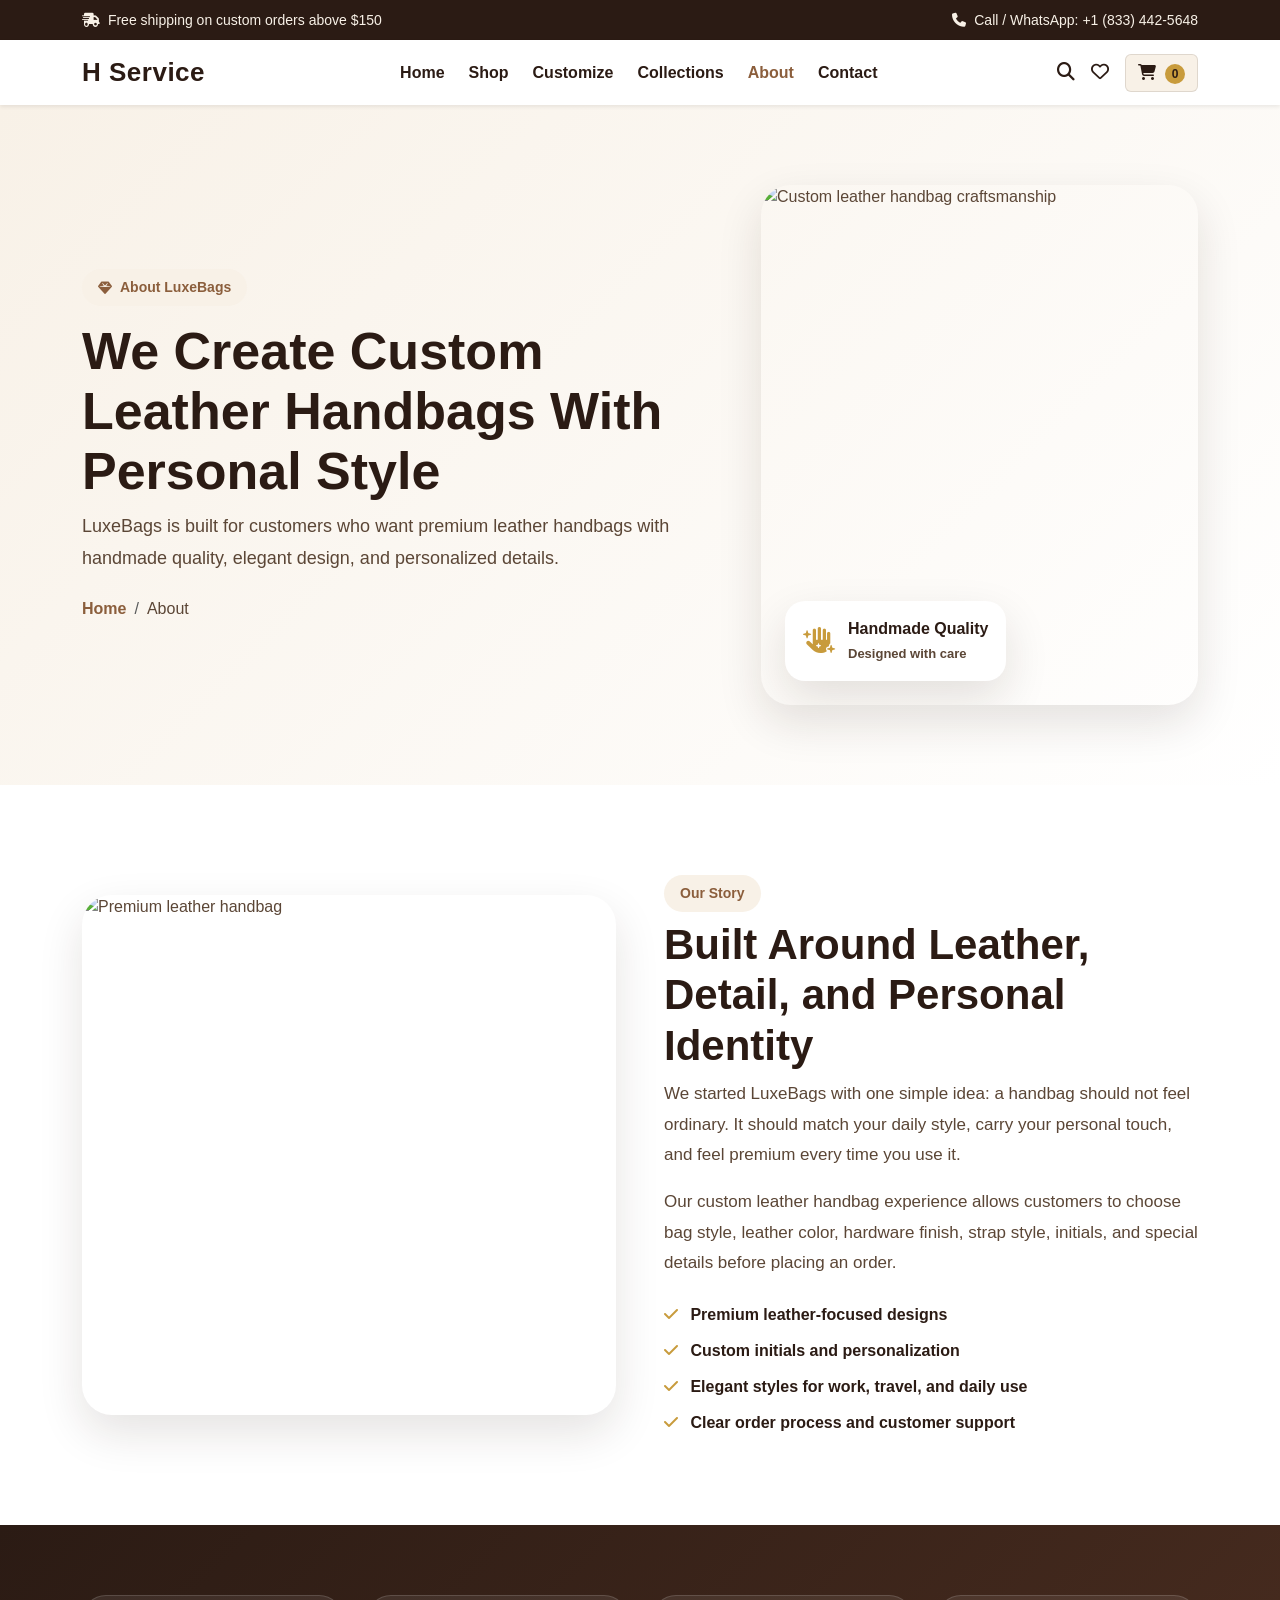
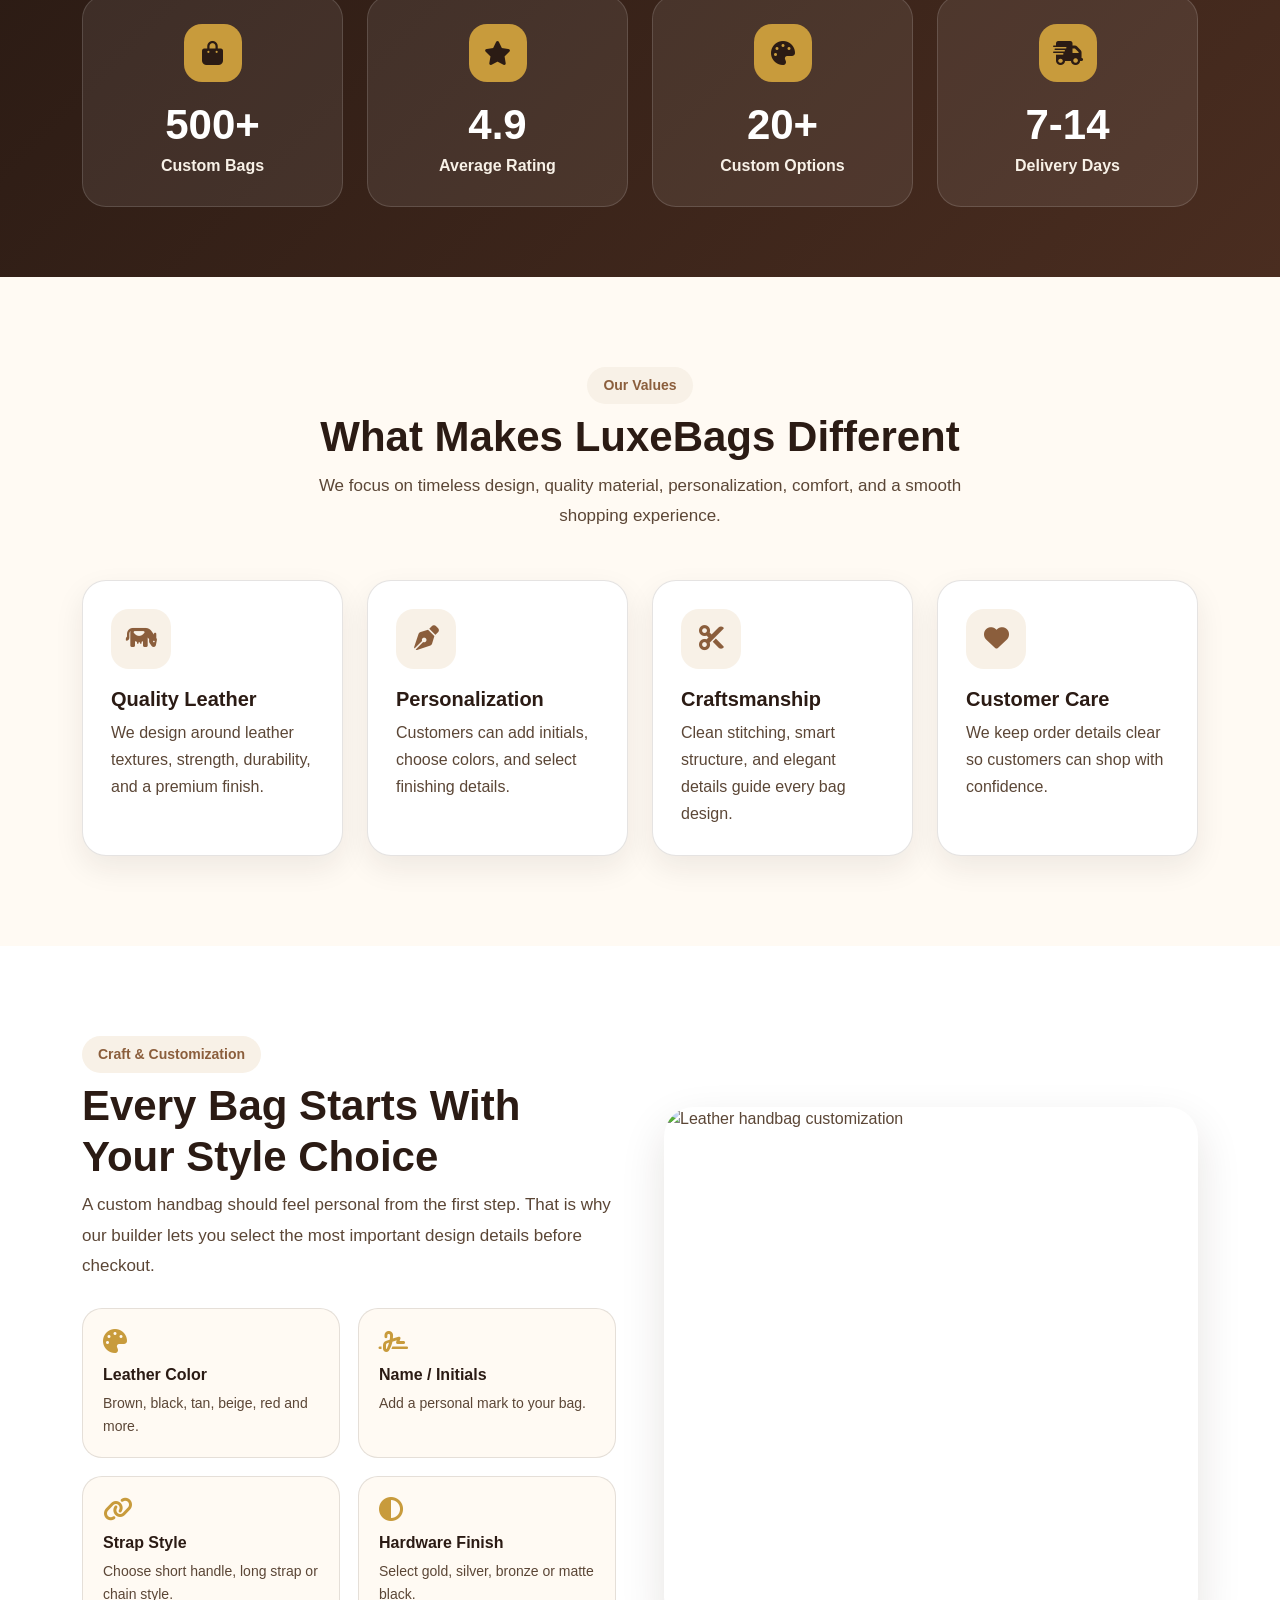
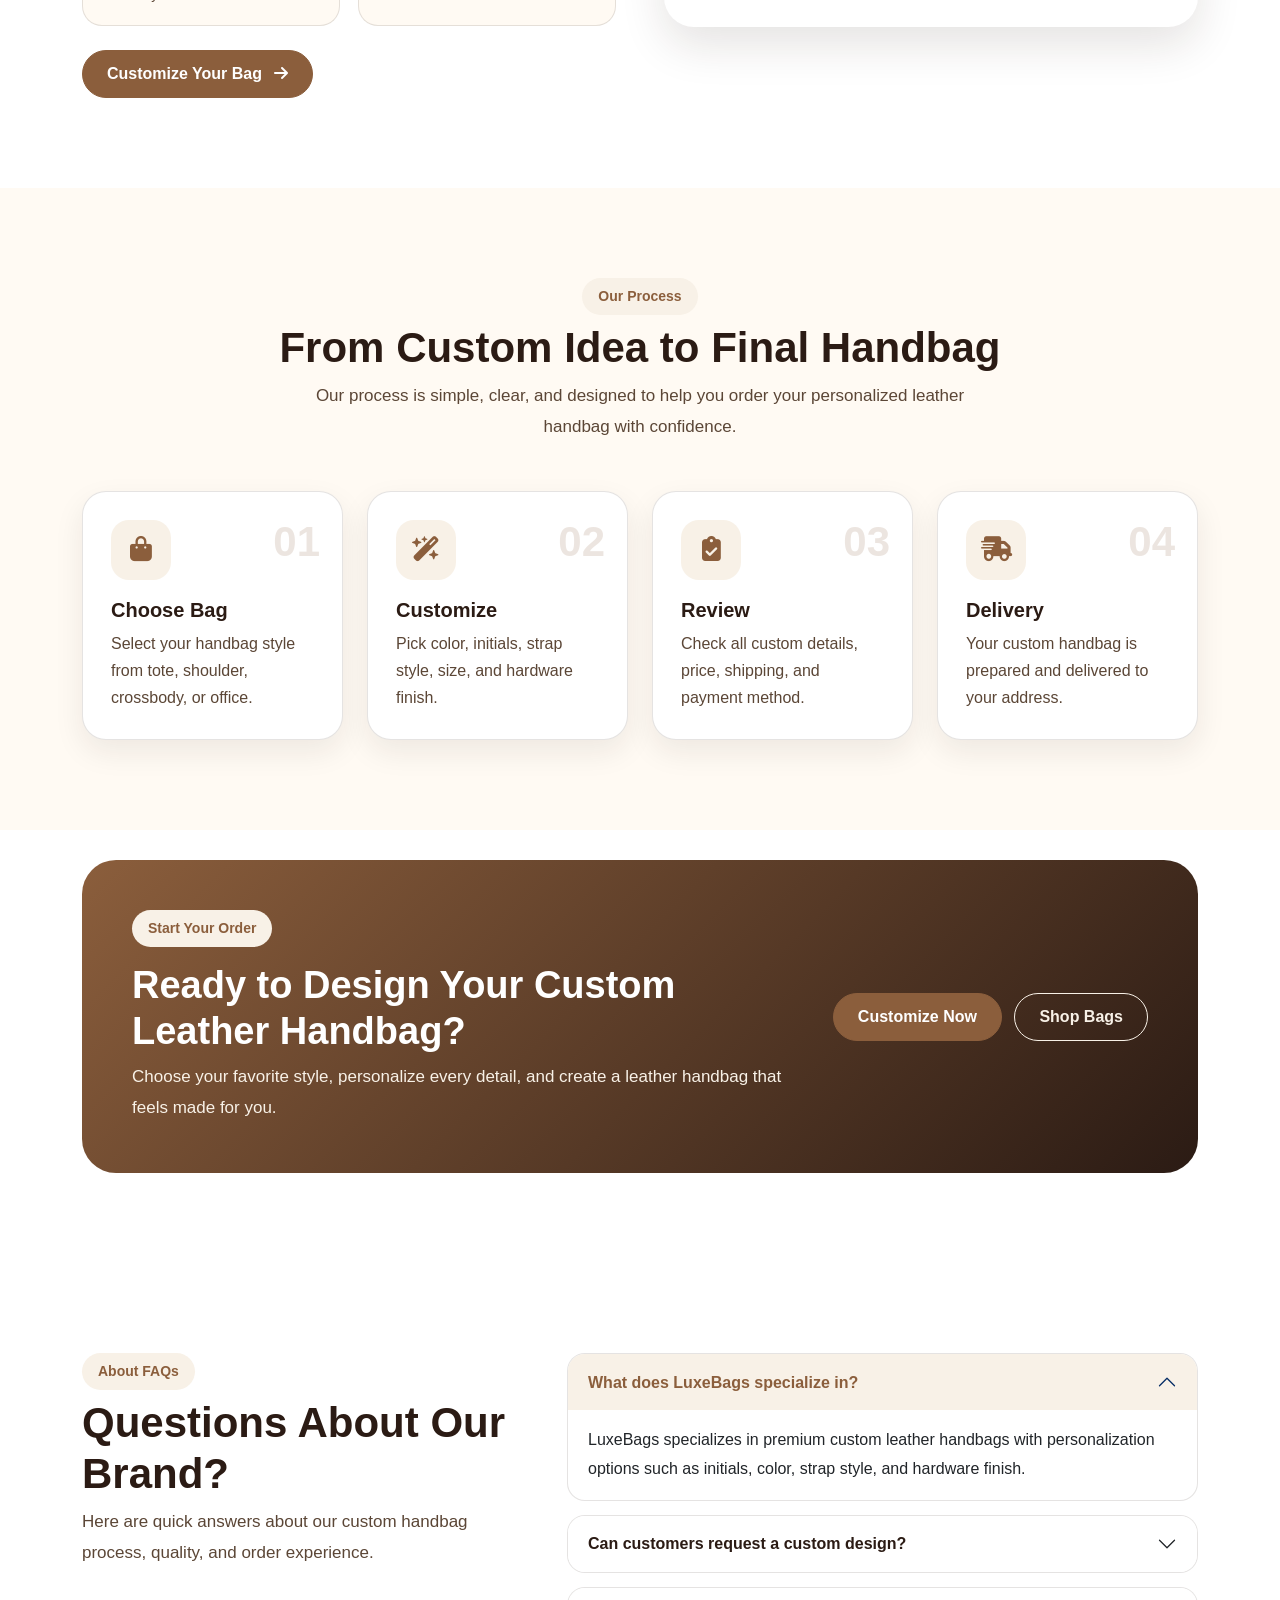
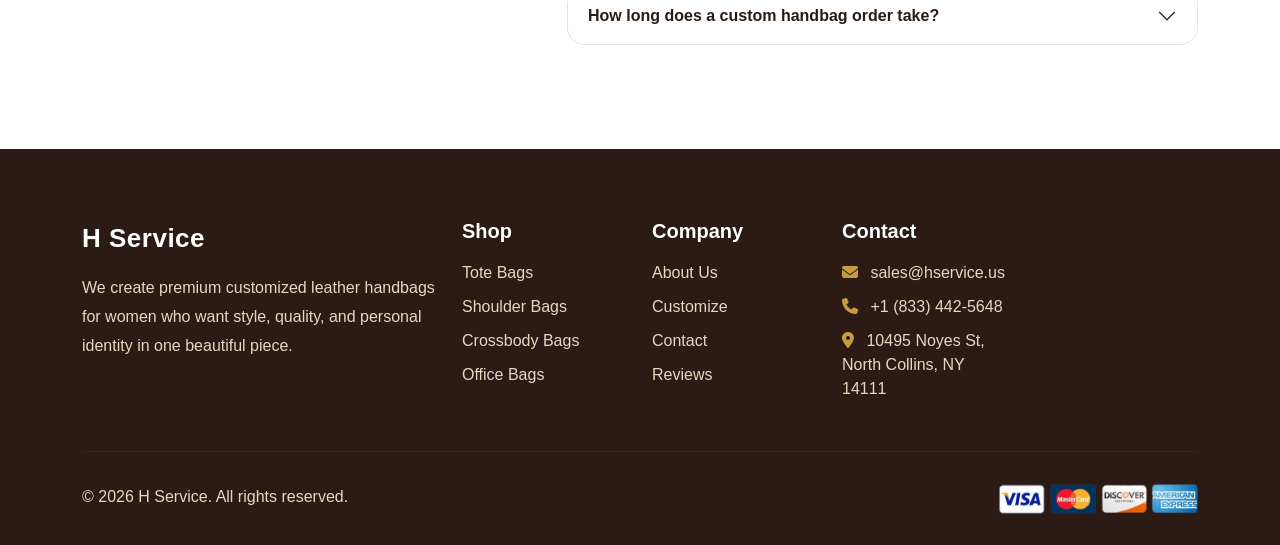
==== commit cb6f42a4: "new update" ====
--- a/about.html
+++ b/about.html
@@ -45,7 +45,7 @@
         <div class="col-md-6 text-md-end mt-2 mt-md-0">
           <small>
             <i class="fa-solid fa-phone me-1"></i>
-            Call / WhatsApp: +1 888 000 1234
+            Call / WhatsApp: +1 (833) 442-5648
           </small>
         </div>
       </div>
@@ -56,9 +56,7 @@
   <nav class="navbar navbar-expand-lg bg-white shadow-sm sticky-top">
     <div class="container">
       <a class="navbar-brand fw-bold brand-logo" href="index.html">
-        <i class="fa-solid fa-bag-shopping me-2"></i>
-        LuxeBags
-      </a>
+      H Service      </a>
 
       <button
         class="navbar-toggler"
@@ -645,8 +643,7 @@
       <div class="row g-4">
         <div class="col-lg-4">
           <a class="footer-logo" href="index.html">
-            <i class="fa-solid fa-bag-shopping me-2"></i>
-            LuxeBags
+           H Service
           </a>
 
           <p class="footer-text mt-3">
@@ -654,12 +651,7 @@
             style, quality, and personal identity in one beautiful piece.
           </p>
 
-          <div class="footer-social">
-            <a href="#"><i class="fa-brands fa-facebook-f"></i></a>
-            <a href="#"><i class="fa-brands fa-instagram"></i></a>
-            <a href="#"><i class="fa-brands fa-tiktok"></i></a>
-            <a href="#"><i class="fa-brands fa-pinterest-p"></i></a>
-          </div>
+          
         </div>
 
         <div class="col-6 col-lg-2">
@@ -682,7 +674,7 @@
           </ul>
         </div>
 
-        <div class="col-6 col-lg-2">
+        <!-- <div class="col-6 col-lg-2">
           <h5>Support</h5>
           <ul class="footer-links">
             <li><a href="#">Shipping Policy</a></li>
@@ -690,14 +682,14 @@
             <li><a href="#">Privacy Policy</a></li>
             <li><a href="#">Terms</a></li>
           </ul>
-        </div>
+        </div> --> 
 
         <div class="col-6 col-lg-2">
           <h5>Contact</h5>
           <ul class="footer-contact">
-            <li><i class="fa-solid fa-envelope"></i> info@luxebags.com</li>
-            <li><i class="fa-solid fa-phone"></i> +1 888 000 1234</li>
-            <li><i class="fa-solid fa-location-dot"></i> New York, USA</li>
+            <li><i class="fa-solid fa-envelope"></i> sales@hservice.us</li>
+            <li><i class="fa-solid fa-phone"></i> +1 (833) 442-5648</li>
+            <li><i class="fa-solid fa-location-dot"></i> 10495 Noyes St, North Collins, NY 14111</li>
           </ul>
         </div>
       </div>
@@ -707,17 +699,12 @@
       <div class="row align-items-center">
         <div class="col-md-6 text-center text-md-start">
           <p class="copyright mb-0">
-            © 2026 LuxeBags. All rights reserved.
+            © 2026 H Service. All rights reserved.
           </p>
         </div>
 
         <div class="col-md-6 text-center text-md-end mt-2 mt-md-0">
-          <p class="payment-text mb-0">
-            <i class="fa-brands fa-cc-visa"></i>
-            <i class="fa-brands fa-cc-mastercard"></i>
-            <i class="fa-brands fa-cc-paypal"></i>
-            <i class="fa-solid fa-money-bill-wave"></i>
-          </p>
+          <img src="./images/images-removebg-preview(1)(1).png" alt="" width="200px">
         </div>
       </div>
     </div>
